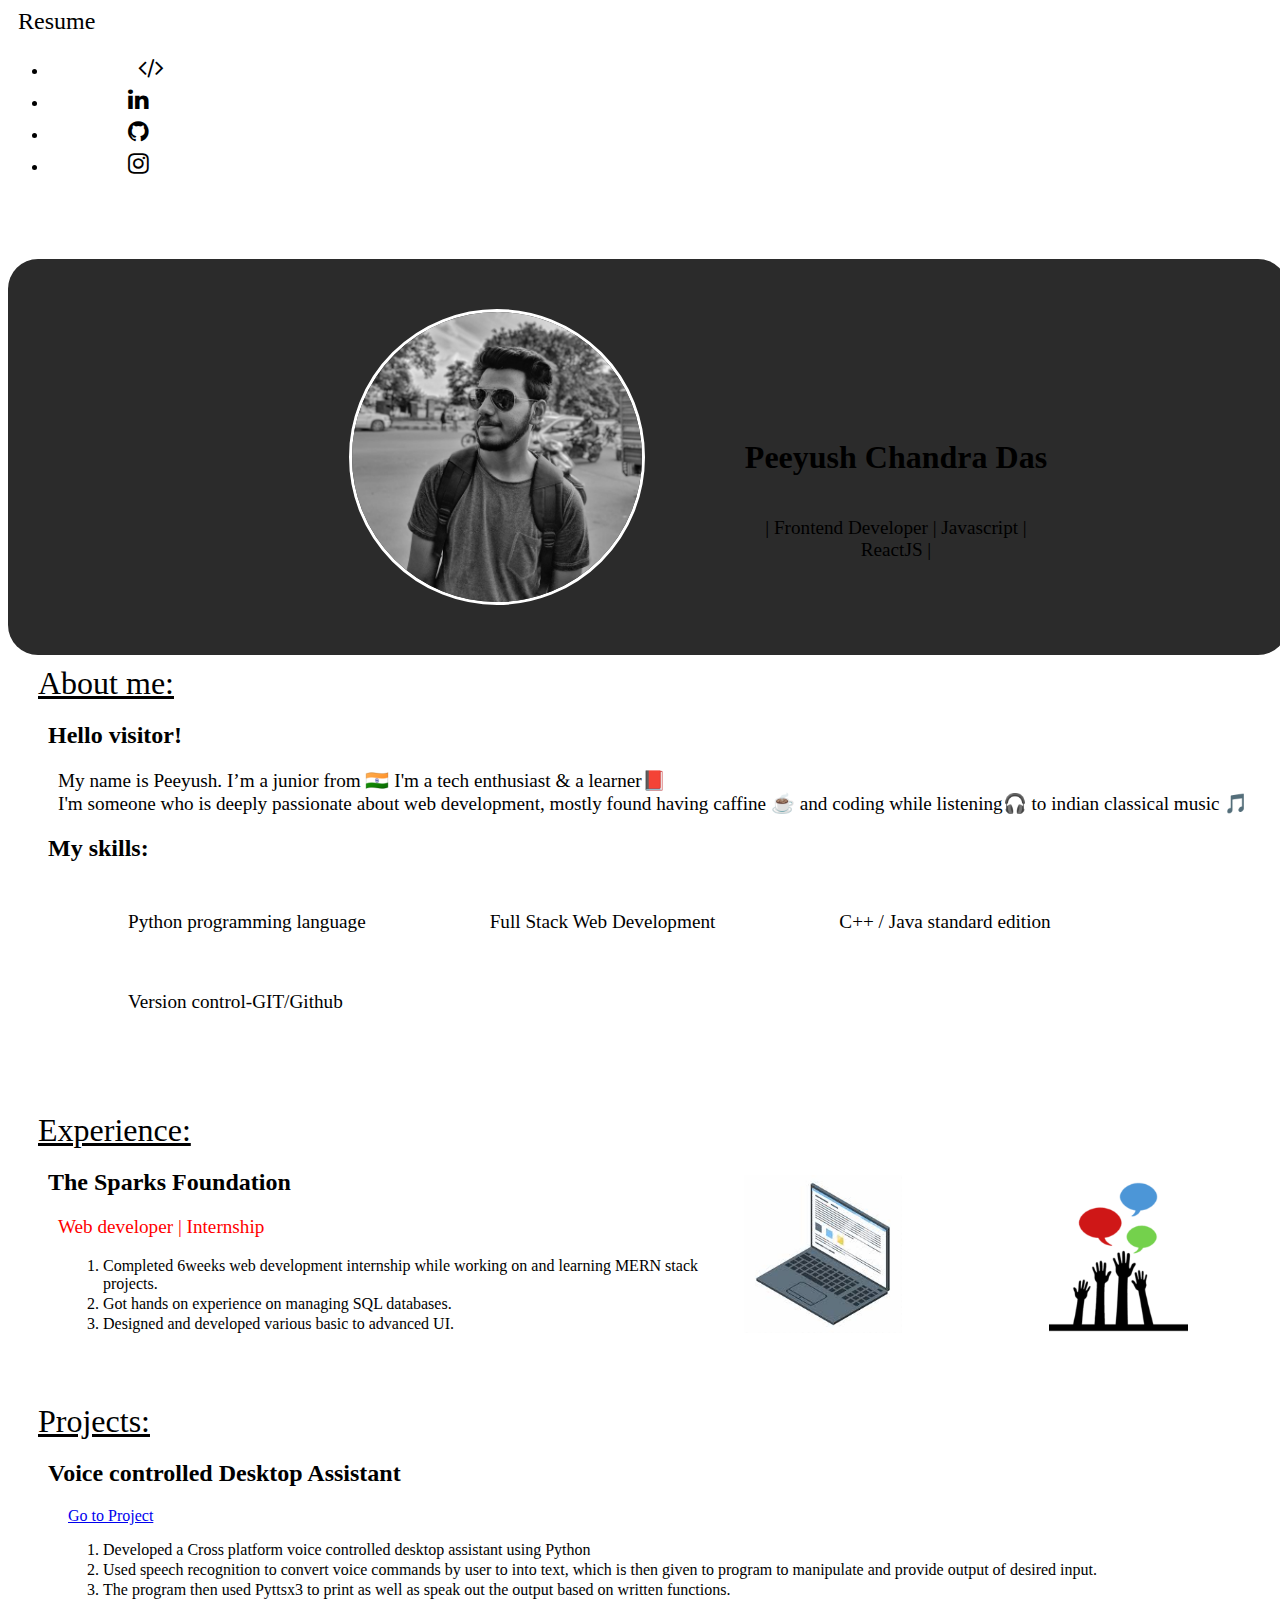
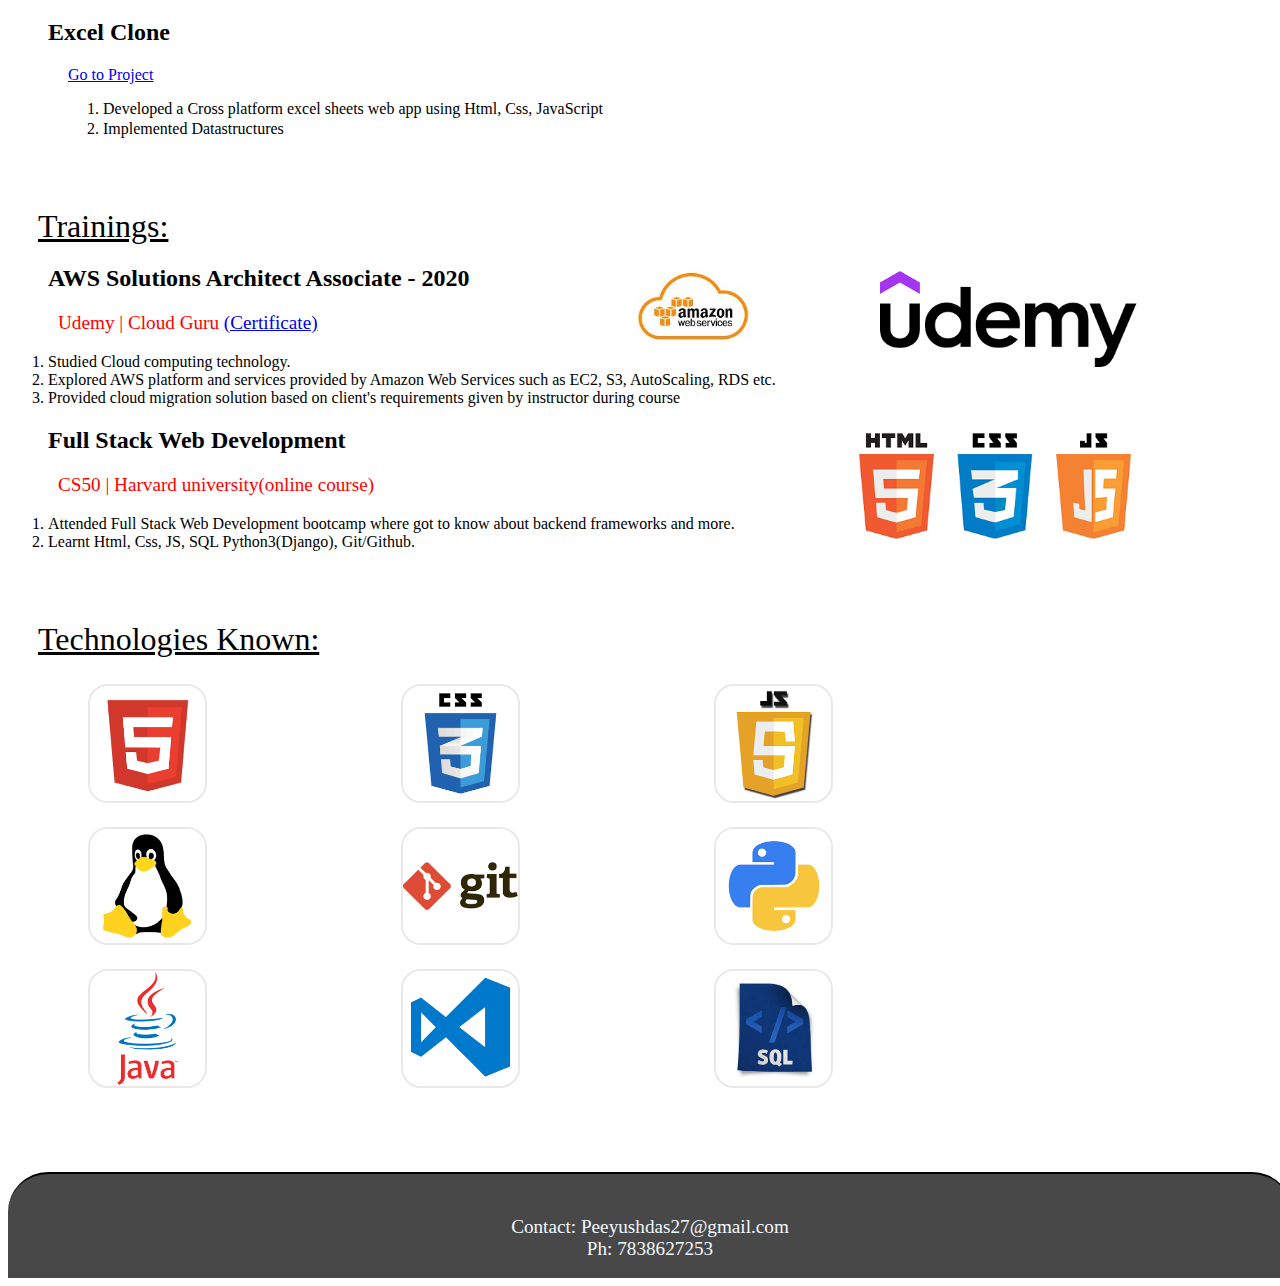
==== index.html @ e6a00c09 "Response updated" ====
<!DOCTYPE html>
<html lang="en">
<head>
    <meta charset="UTF-8">
    <meta http-equiv="X-UA-Compatible" content="IE=edge">
    <meta name="viewport" content="width=device-width, initial-scale=1.0">
    <!-- Bootstrap CSS -->
    <link href="https://cdn.jsdelivr.net/npm/bootstrap@5.1.0/dist/css/bootstrap.min.css" rel="stylesheet"
        integrity="sha384-KyZXEAg3QhqLMpG8r+8fhAXLRk2vvoC2f3B09zVXn8CA5QIVfZOJ3BCsw2P0p/We" crossorigin="anonymous">

    <link rel="stylesheet" href="https://cdnjs.cloudflare.com/ajax/libs/font-awesome/4.7.0/css/font-awesome.min.css">

    <link rel="stylesheet" href="./port.css">
    <title>Peeyush Chandra Das</title>
</head>
<body>
    <nav class="navbar navbar-expand navbar-light bg-light fixed-top">
        <div class="container-fluid">
          <a class="resume" href="https://drive.google.com/file/d/1m0AUvW0DR9mAqYHuIJCyVQ4ZD-c7VDM_/view?usp=sharing" target="_blank">Resume</a>
          
            <ul class="navbar-nav me-auto">
                <li><a href="https://www.hackerrank.com/peeyushdas27" target="_blank" class="fa fa-code"></a></li>
                <li><a href="https://www.linkedin.com/in/peeyush-chandra-das-373121118" target="_blank" class="fa fa-linkedin"></a></li>
                <li><a href="https://github.com/PeeyusH27" target="_blank" class="fa fa-github"></a></li>
                <li><a href="https://instagram.com/peeyush_das/" target="_blank" class="fa fa-instagram"></a></li>
            </ul>
        
        </div>
      </nav>


      <div class="container intro-body">
      <div class="intro">
        <img src="./images/e2781c4c-cf35-4002-9e1f-ad3774db370a.jpg" class="photo">
        <h1 class="name text-light">
            Peeyush Chandra Das <br>
        </h1>
        <p class="text-danger intro-text">  | Frontend Developer | Javascript | ReactJS | </p>
      </div>
      </div>
     

      <div class="container about-me">
      <div class="about-me">
        <h1 class="about">About me: </h1>
        <h2>Hello visitor!</h2>
        <p id="aboutp">
            My name is Peeyush. I’m a junior from 🇮🇳 I'm a tech enthusiast & a learner📕 <br> I'm someone who is deeply passionate about web development, mostly found having caffine ☕ and coding while listening🎧 to indian classical music 🎵</p>
        <h2>My skills:</h2>
        <ul>
            <li>
                <p class="skills">Python programming language</p>
                <div class="progress">
                <div class="progress-bar bg-success" role="progressbar" style="width: 75%" aria-valuenow="25" aria-valuemin="0"></div>
                </div>
            </li>
            <li>
                <p class="skills">Full Stack Web Development</p>
                <div class="progress">
                <div class="progress-bar bg-danger" role="progressbar" style="width: 60%" aria-valuenow="25" aria-valuemin="0"></div>
                </div>
            </li>
            <li>
                <p class="skills">C++ / Java standard edition</p>
                <div class="progress">
                <div class="progress-bar progress-bar-striped progress-bar-animated" role="progressbar" style="width: 50%" aria-valuenow="25" aria-valuemin="0"></div>
                </div>
            </li>
            <li>
                <p class="skills">Version control-GIT/Github</p>
                <div class="progress">
                <div class="progress-bar bg-dark" role="progressbar" style="width: 60%" aria-valuenow="25" aria-valuemin="0"></div>
                </div>
            </li>
        </ul>
      </div>

      <div class="container exp-body">
      <div class="exp">
        <h1 class="about">Experience: </h1>
        <div class="image">
            <ul>
                <li><img src="./images/tsf.png" alt="cloud"></li>
                <li><img src="./images/laptop.jfif" alt="AWS"></li>
            </ul>
        </div>
        <h2>The Sparks Foundation</h2>
        <p id="aboutexp">Web developer | Internship</p>
        <ol>
            <li>Completed 6weeks web development internship while working on and learning MERN stack projects.</li>
            <li>Got hands on experience on managing SQL databases.</li>
            <li>Designed and developed various basic to advanced UI.</li>
        </ol>
      </div>
      </div>



      <div class="container projects-body">
      <div class="projects">
        <h1 class="about">Projects: </h1>
        <h2>Voice controlled Desktop Assistant</h2>
        <a class="project" href="https://github.com/PeeyusH27/Desktop-assistant" target="_blank">Go to Project</a>
        <ol>
            <li>Developed a Cross platform voice controlled desktop assistant using Python</li>
            <li>Used speech recognition to convert voice commands by user to into text, which is then given to program to manipulate and provide output of desired input.</li>
            <li>The program then used Pyttsx3 to print as well as speak out the output based on written functions.</li>
        </ol>
        <h2>Excel Clone</h2>
        <a class="project" href="#">Go to Project</a>
        <ol>
            <li>Developed a Cross platform excel sheets web app using Html, Css, JavaScript</li>
            <li>Implemented Datastructures</li>
        </ol>
      </div>
      </div>


      <div class="container trainings-body">
      <div class="trainings">
        <h1 class="about">Trainings: </h1>
        <div class="image">
            <ul>
                <li><img src="./images/download.png" alt="cloud"></li>
                <li><img src="./images/download (1).jpg" alt="AWS"></li>
            </ul>
        </div>
        <h2>AWS Solutions Architect Associate - 2020</h2>
        <p id="aboutexp">Udemy | Cloud Guru <a href="https://drive.google.com/file/d/1vT_Knp_GZUQVZ5ogTXUV3Yv5LimDPXo1/view?usp=sharing" target="_blank">(Certificate)</a></p>
        
        <ol>
            <li>Studied Cloud computing technology.</li>
            <li>Explored AWS platform and services provided by Amazon Web Services such as EC2, S3, AutoScaling, RDS etc.</li>
            <li>Provided cloud migration solution based on client's requirements given by instructor during course</li>
        </ol>
      </div>


        <div class="image">
            <ul>
                <li><img src="./images/html5-logo-devextreme-multi-purpose-controls-html-javascript-3.png" alt="cloud"></li>
            </ul>
        </div>
        <h2>Full Stack Web Development</h2>
        <p id="aboutexp">CS50 | Harvard university(online course)</p>
        <ol>
            <li>Attended Full Stack Web Development bootcamp where got to know about backend frameworks and more.</li>
            <li>Learnt Html, Css, JS, SQL Python3(Django), Git/Github.</li>
        </ol>
      </div>

      <div class="container tech-body">
      <h1 class="about">Technologies Known: </h1>
        <ul>
            <li><img src="./images/htm.png" alt="AWS"></li>
            <li><img src="./images/css.png" alt="AWS"></li>
            <li><img src="./images/js.png" alt="AWS"></li>
            <li><img src="./images/linux.png" alt="AWS"></li>
            <li><img src="./images/git.png" alt="AWS"></li>
            <li><img src="./images/py.png" alt="AWS"></li>
            <li><img src="./images/java.png" alt="AWS"></li>
            <li><img src="./images/vs.jfif" alt="AWS"></li>
            <li><img src="./images/sql.jfif" alt="AWS"></li>
        </ul>
      </div>
    <div class="footer">
        <p>Contact: Peeyushdas27@gmail.com <br>Ph: 7838627253</p>
    </div>
      

</body>
</html>
---- port.css ----
.navbar{
    width: 100%;
}
body{
    width: 100%;
}
.navbar-body{
    display: inline-block ;
    align-self: center;
    text-align: center;
}
.intro-body{
    background-color: rgb(43, 43, 43);
    border-radius: 30px;
    padding: 0;
    margin-top: 80px;
    text-align: center;
}

.intro-text{
    text-align: center;
}

.fa{
    text-decoration: none;
    margin: 4px 19px;
    font-size: x-large;
    color: black;
    margin-left: 80px;
}

.fa-code{
    margin-left: 90px;
}

.resume{
    font-size: x-large;
    text-decoration: none;
    color: black;
    margin-left: 10px;
}
.fa:hover{
    color: crimson;
}


.photo{
    display: block;
    float: left;
    border-radius: 50%;
    height: 290px;
    width: 290px;
    margin: 50px 100px;
    border-style: solid;
    border-color: rgb(255, 255, 255);
}

.photo:hover{
    border-spacing: 2px;
    box-shadow: 0 4px 8px 0 rgb(44, 238, 252), 2px 6px 20px 0 rgb(44, 238, 252);
}
.intro{
    display: inline-block;
}
.name{
    font-weight: 600;
    text-align: center;
    display: inline-block;
    margin-top: 180px;
}

p{
    font-size: larger;
}

hr{
    border: 2px solid black;
    margin-left: 40px;
    margin-right: 40px;
    margin-top: 30px;
}

.about{
    font-weight: 500;
    margin: 10px 30px;
    text-decoration: underline;
}

h2{
    margin-left: 40px;
}

#aboutp{
    margin-left: 50px;
}

.skills{
    margin-left: 40px;
}

.progress{
    margin-left: 30px;
    width: 100%;
}

.about-me ul li{
    display: inline-block;
    margin: 10px 40px;
}


#aboutexp{
    margin-left: 50px;
    color: rgb(255, 0, 0);
    font-weight: 400;
}


.exp li{
    margin-left: 55px;
    margin-top: 2px;
}

.projects li{
    margin-left: 55px;
    margin-top: 2px;
}

.project{
    margin-left: 60px;
}

.image li{
    display: inline-block;
    float: right;
    margin-top: 0;
    margin-left: 5px;
}

.image img{
    width: 70%;
    height: 70%;
}

.tech-body img{
    border: 2px solid rgba(37, 34, 34, 0.1);
    border-radius: 20px;
    height: 50%;
    width: 50%;
    display:flex;
    display: inline;
}

.tech-body img:hover{
    cursor: default;
    box-shadow: 0 4px 8px 0 rgb(12, 72, 128), 2px 6px 20px 0 rgb(12, 72, 128);
}

.tech-body{
    margin-top: 70px;
}
.exp-body{
    margin-top: 70px;
}

.projects-body{
    margin-top: 70px;
}

.trainings-body{
    margin-top: 70px;
}

.footer {
    padding: 2px;
    left: 0;
    bottom: 0;
    width: 100%;
    height: 100px;
    margin-top: 70px;
    background-color: rgb(73, 72, 72);
    border-top: 2px solid;
    border-top-left-radius: 40px;
    border-top-right-radius: 40px;
  }

  .footer p{
      margin-top: 40px;
      text-align: center;
      color: aliceblue;
  }
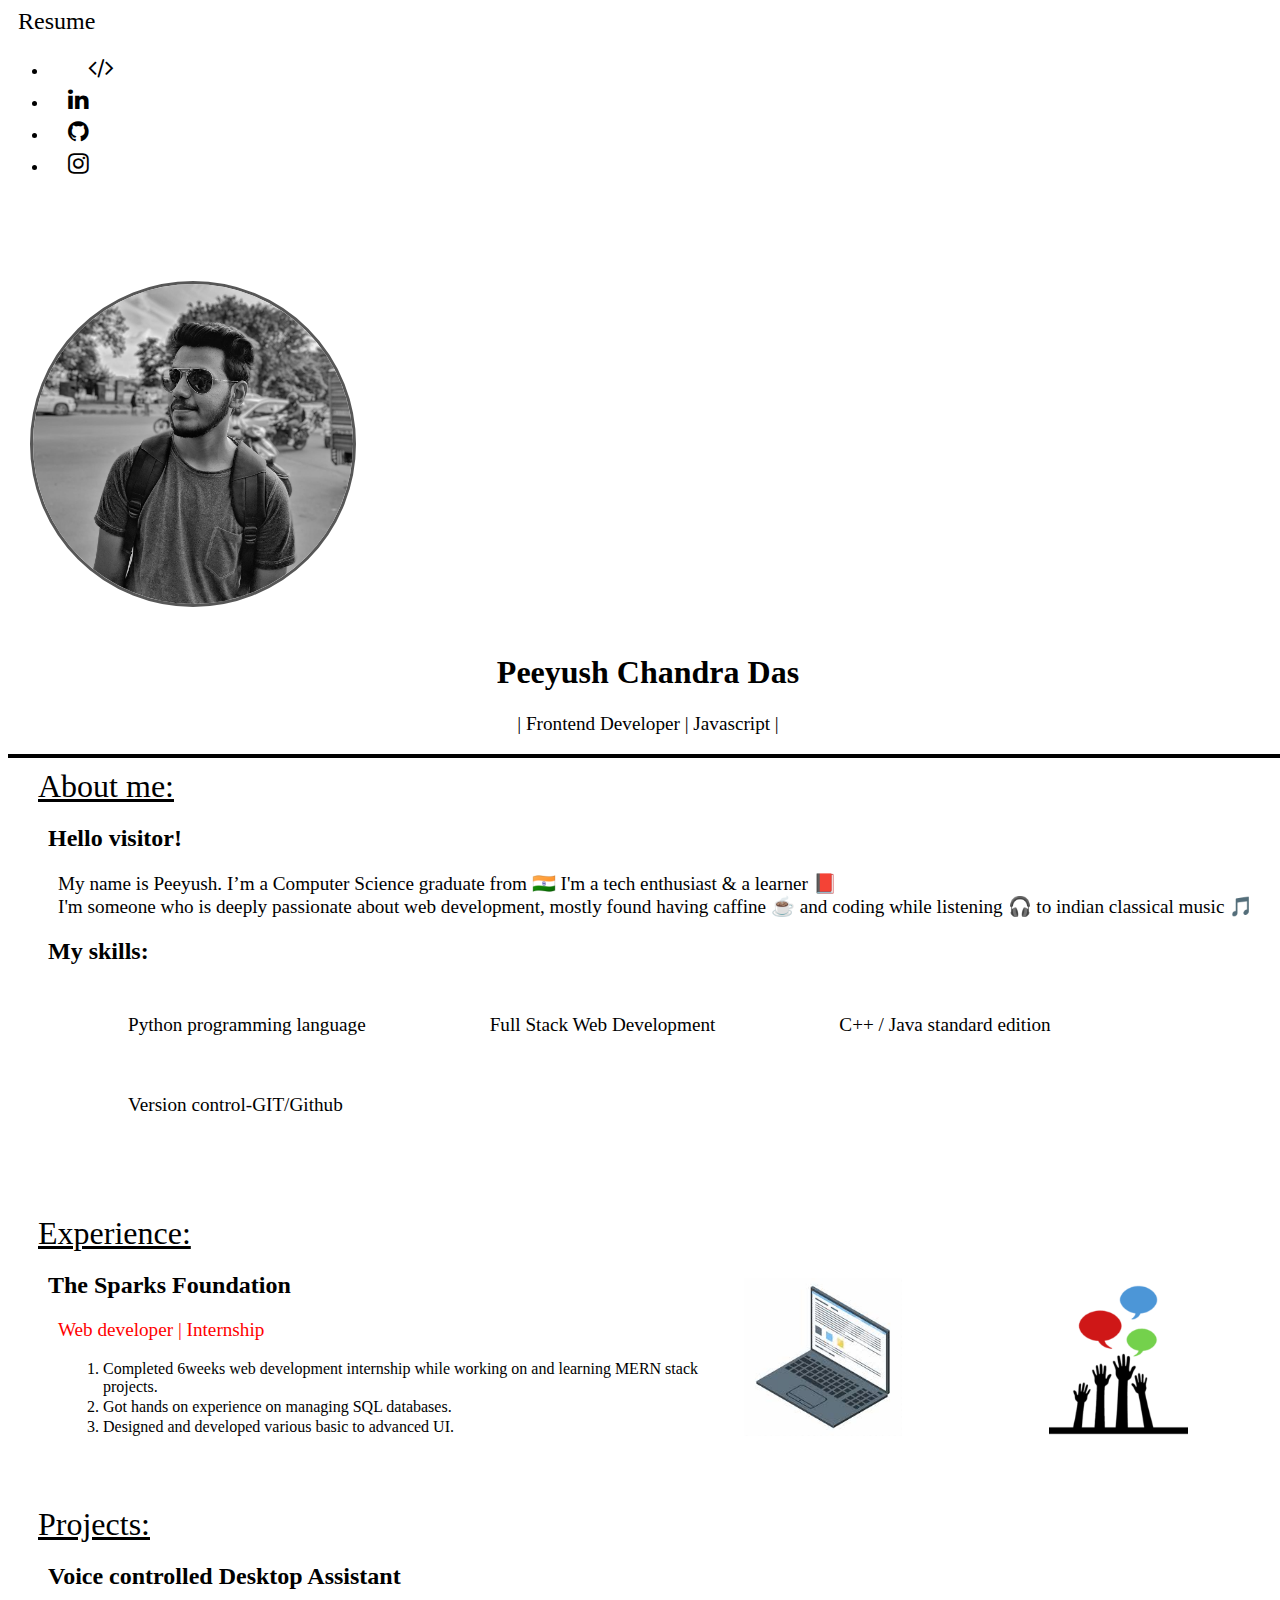
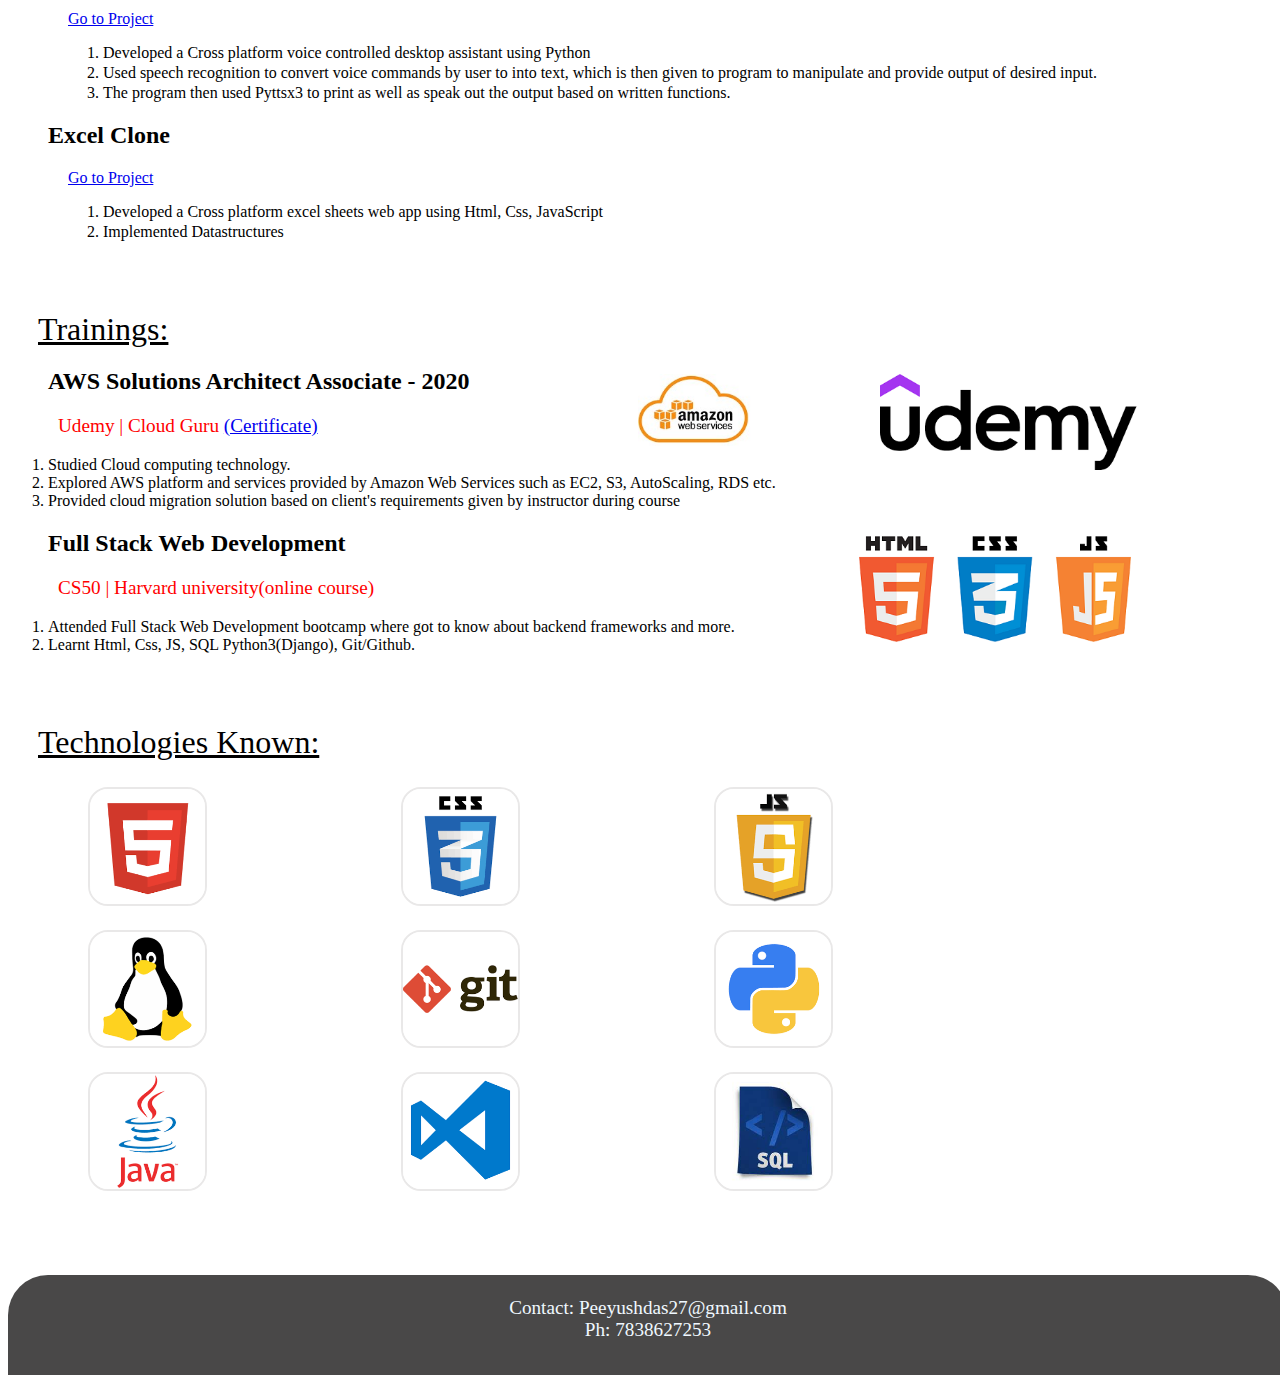
==== commit 596ad9b4: "changes is css" ====
--- a/index.html
+++ b/index.html
@@ -32,20 +32,23 @@
       <div class="container intro-body">
       <div class="intro">
         <img src="./images/e2781c4c-cf35-4002-9e1f-ad3774db370a.jpg" class="photo">
-        <h1 class="name text-light">
+      </div>
+      </div>
+      <div class="container intro-text">
+        <h1>
             Peeyush Chandra Das <br>
         </h1>
-        <p class="text-danger intro-text">  | Frontend Developer | Javascript | ReactJS | </p>
-      </div>
-      </div>
-     
+        
+        <p class="text-danger "> | Frontend Developer | Javascript | </p>
+    </div>
+      <hr>
 
       <div class="container about-me">
       <div class="about-me">
         <h1 class="about">About me: </h1>
         <h2>Hello visitor!</h2>
         <p id="aboutp">
-            My name is Peeyush. I’m a junior from 🇮🇳 I'm a tech enthusiast & a learner📕 <br> I'm someone who is deeply passionate about web development, mostly found having caffine ☕ and coding while listening🎧 to indian classical music 🎵</p>
+            My name is Peeyush. I’m a Computer Science graduate from 🇮🇳 I'm a tech enthusiast & a learner 📕 <br> I'm someone who is deeply passionate about web development, mostly found having caffine ☕ and coding while listening 🎧 to indian classical music 🎵</p>
         <h2>My skills:</h2>
         <ul>
             <li>
@@ -163,10 +166,11 @@
             <li><img src="./images/sql.jfif" alt="AWS"></li>
         </ul>
       </div>
+    <div class="container">
     <div class="footer">
-        <p>Contact: Peeyushdas27@gmail.com <br>Ph: 7838627253</p>
+        <p><br> Contact: Peeyushdas27@gmail.com <br>Ph: 7838627253</p>
     </div>
-      
+    </div>
 
 </body>
 </html>--- a/port.css
+++ b/port.css
@@ -10,15 +10,16 @@
     text-align: center;
 }
 .intro-body{
-    background-color: rgb(43, 43, 43);
     border-radius: 30px;
-    padding: 0;
+    padding: 2px;
     margin-top: 80px;
     text-align: center;
+    width: fit-content;
 }
 
 .intro-text{
     text-align: center;
+    margin-top: 0;
 }
 
 .fa{
@@ -26,11 +27,11 @@
     margin: 4px 19px;
     font-size: x-large;
     color: black;
-    margin-left: 80px;
+    margin-left: 20px;
 }
 
 .fa-code{
-    margin-left: 90px;
+    margin-left: 40px;
 }
 
 .resume{
@@ -46,13 +47,12 @@
 
 .photo{
     display: block;
-    float: left;
     border-radius: 50%;
-    height: 290px;
-    width: 290px;
-    margin: 50px 100px;
+    height: 320px;
+    width: 320px;
+    margin: 20px;
     border-style: solid;
-    border-color: rgb(255, 255, 255);
+    border-color: rgba(0, 0, 0, 0.658);
 }
 
 .photo:hover{
@@ -64,8 +64,8 @@
 }
 .name{
     font-weight: 600;
+    font-size: xx-large;
     text-align: center;
-    display: inline-block;
     margin-top: 180px;
 }
 
@@ -75,9 +75,6 @@
 
 hr{
     border: 2px solid black;
-    margin-left: 40px;
-    margin-right: 40px;
-    margin-top: 30px;
 }
 
 .about{
@@ -172,20 +169,19 @@
 }
 
 .footer {
-    padding: 2px;
-    left: 0;
-    bottom: 0;
+    height: 100px;
     width: 100%;
-    height: 100px;
     margin-top: 70px;
     background-color: rgb(73, 72, 72);
-    border-top: 2px solid;
     border-top-left-radius: 40px;
     border-top-right-radius: 40px;
+    margin-left: auto;
+    margin-right: auto;
   }
 
-  .footer p{
-      margin-top: 40px;
-      text-align: center;
-      color: aliceblue;
-  }+.footer p{
+    margin-top: 40px;
+    text-align: center;
+    color: aliceblue;
+    margin-bottom: 0;
+}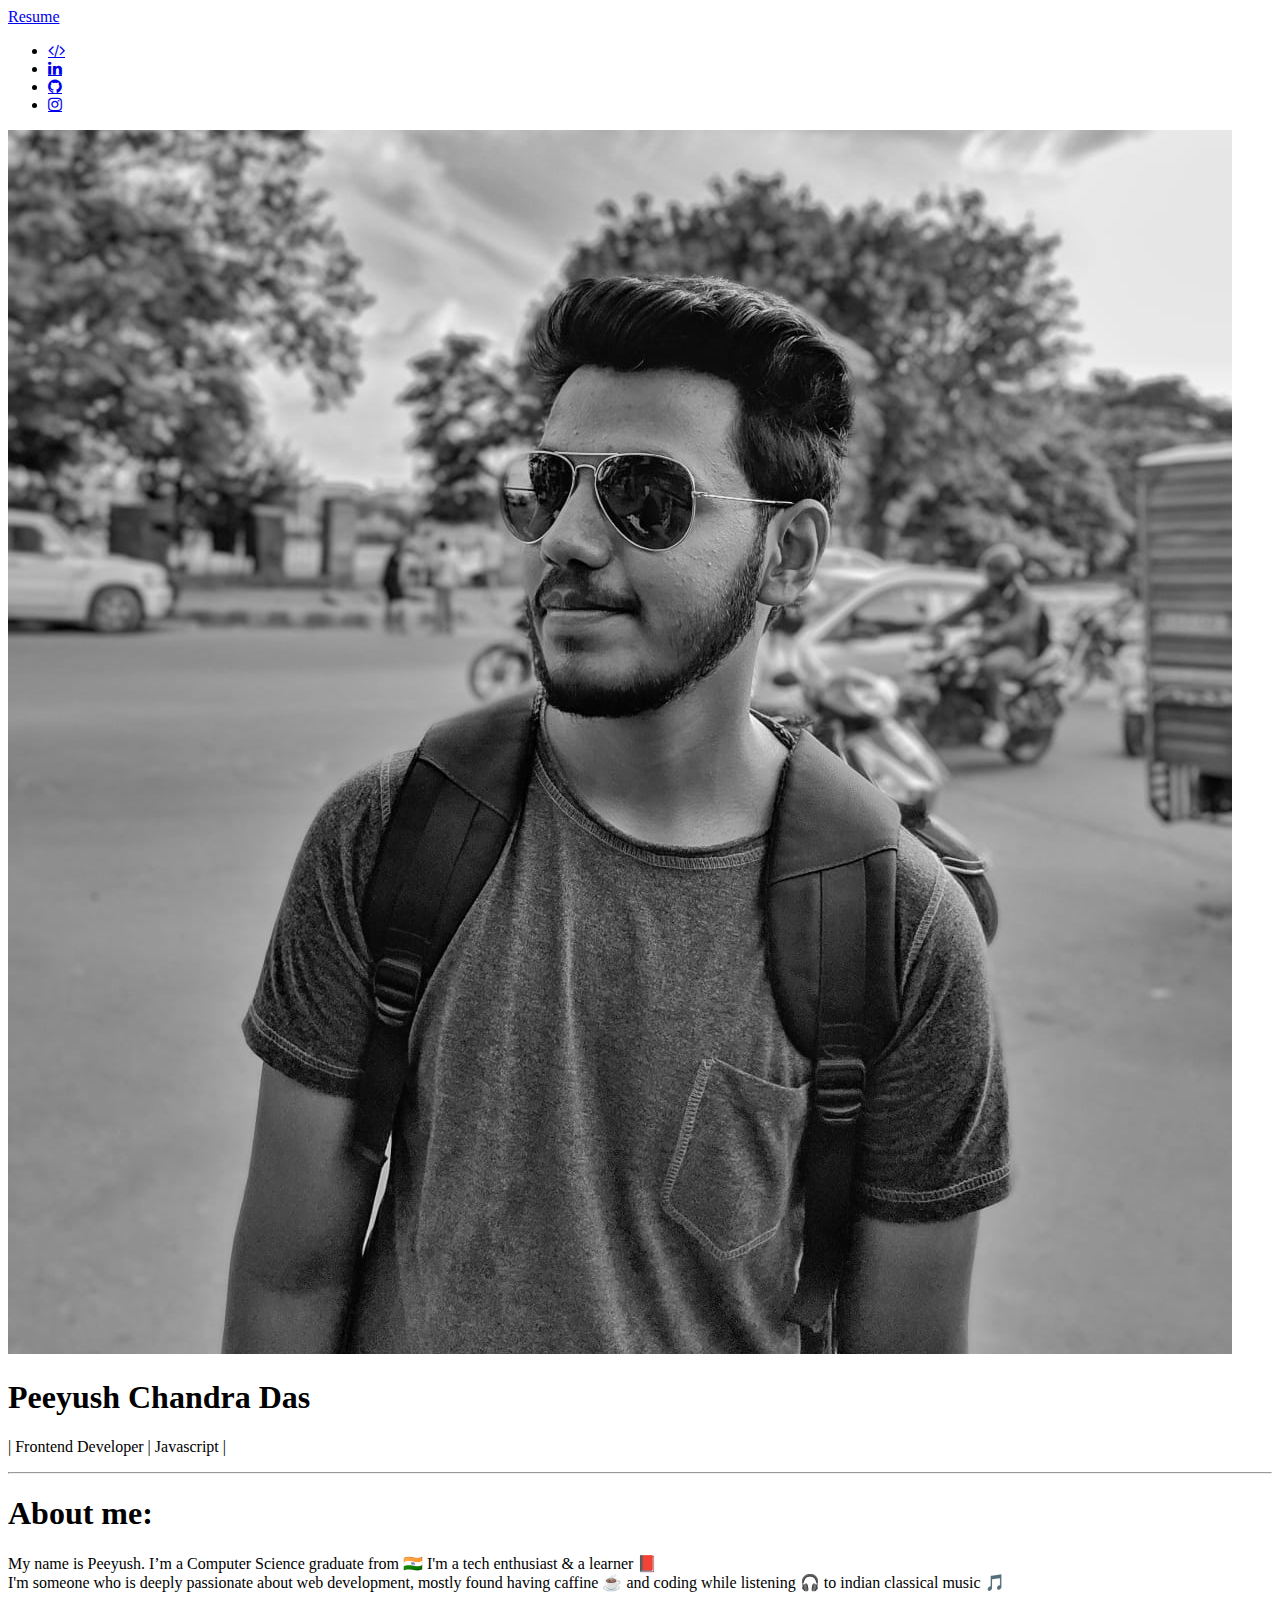
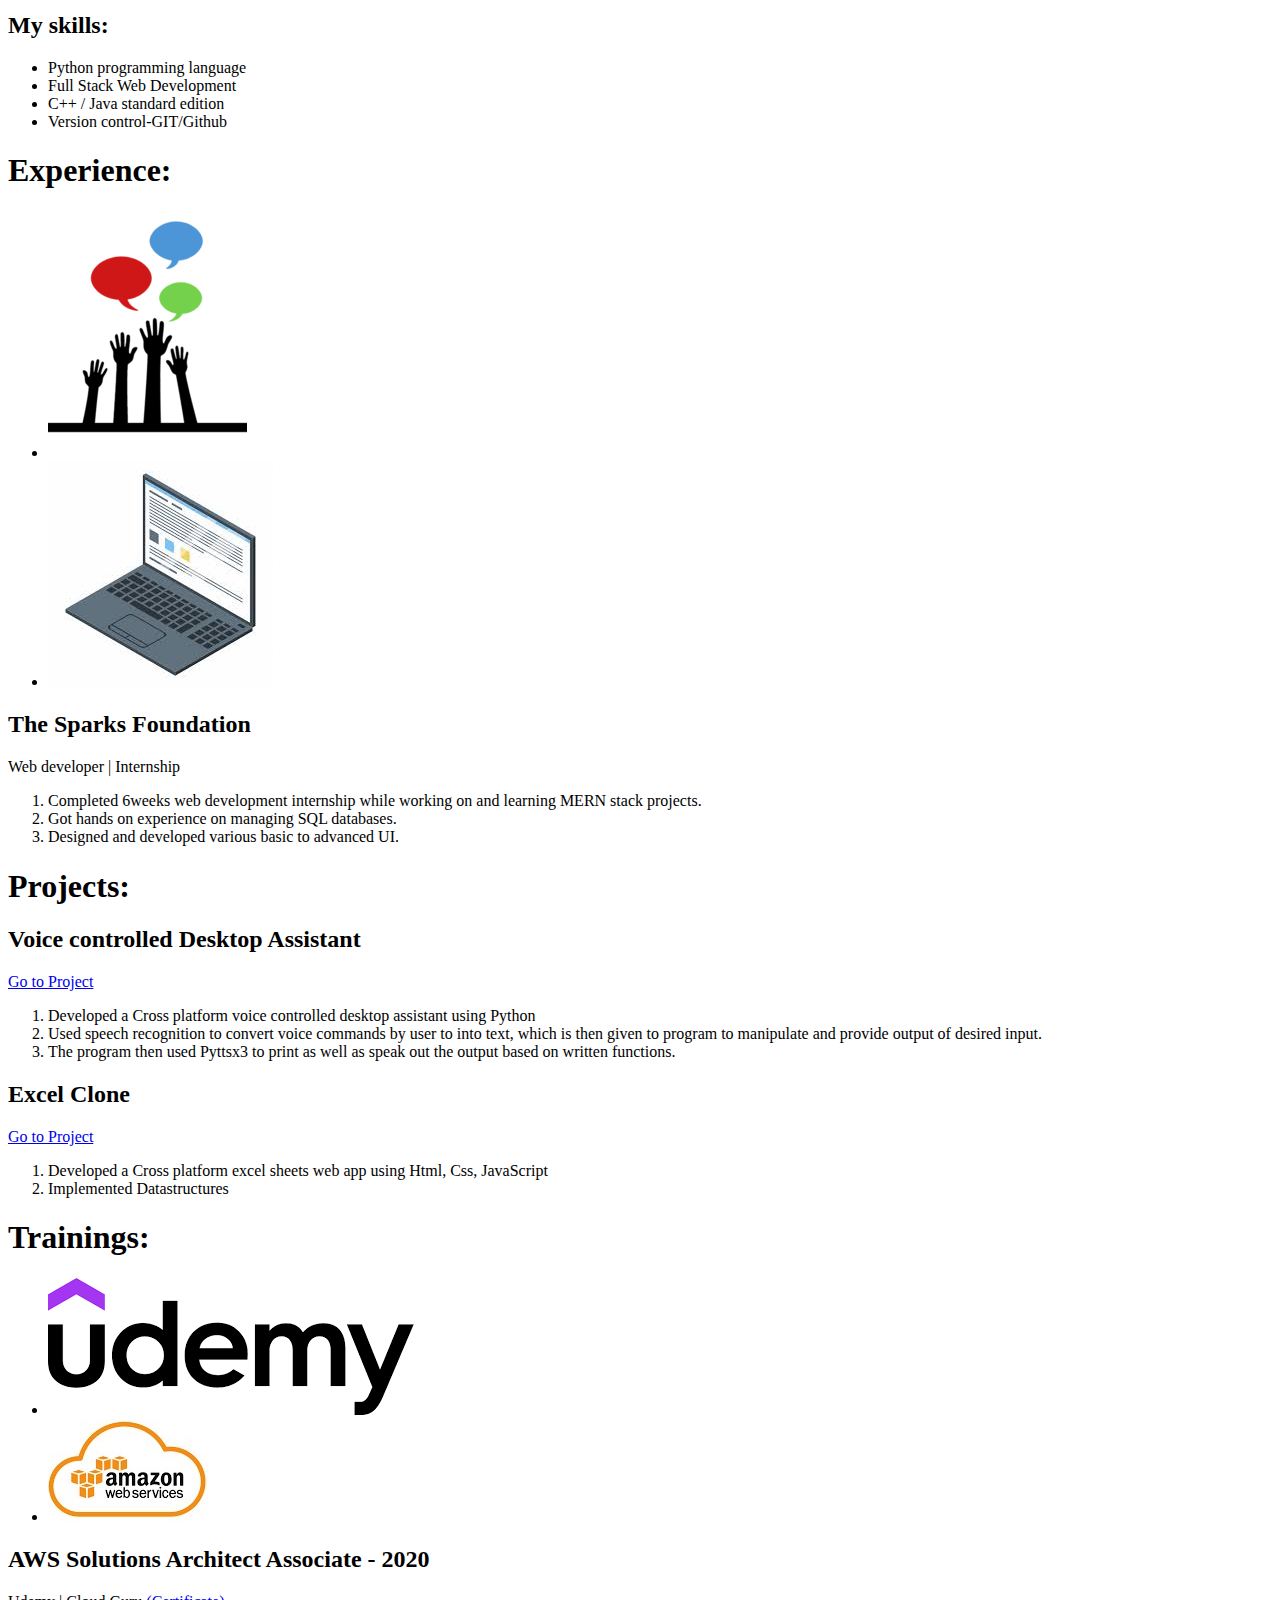
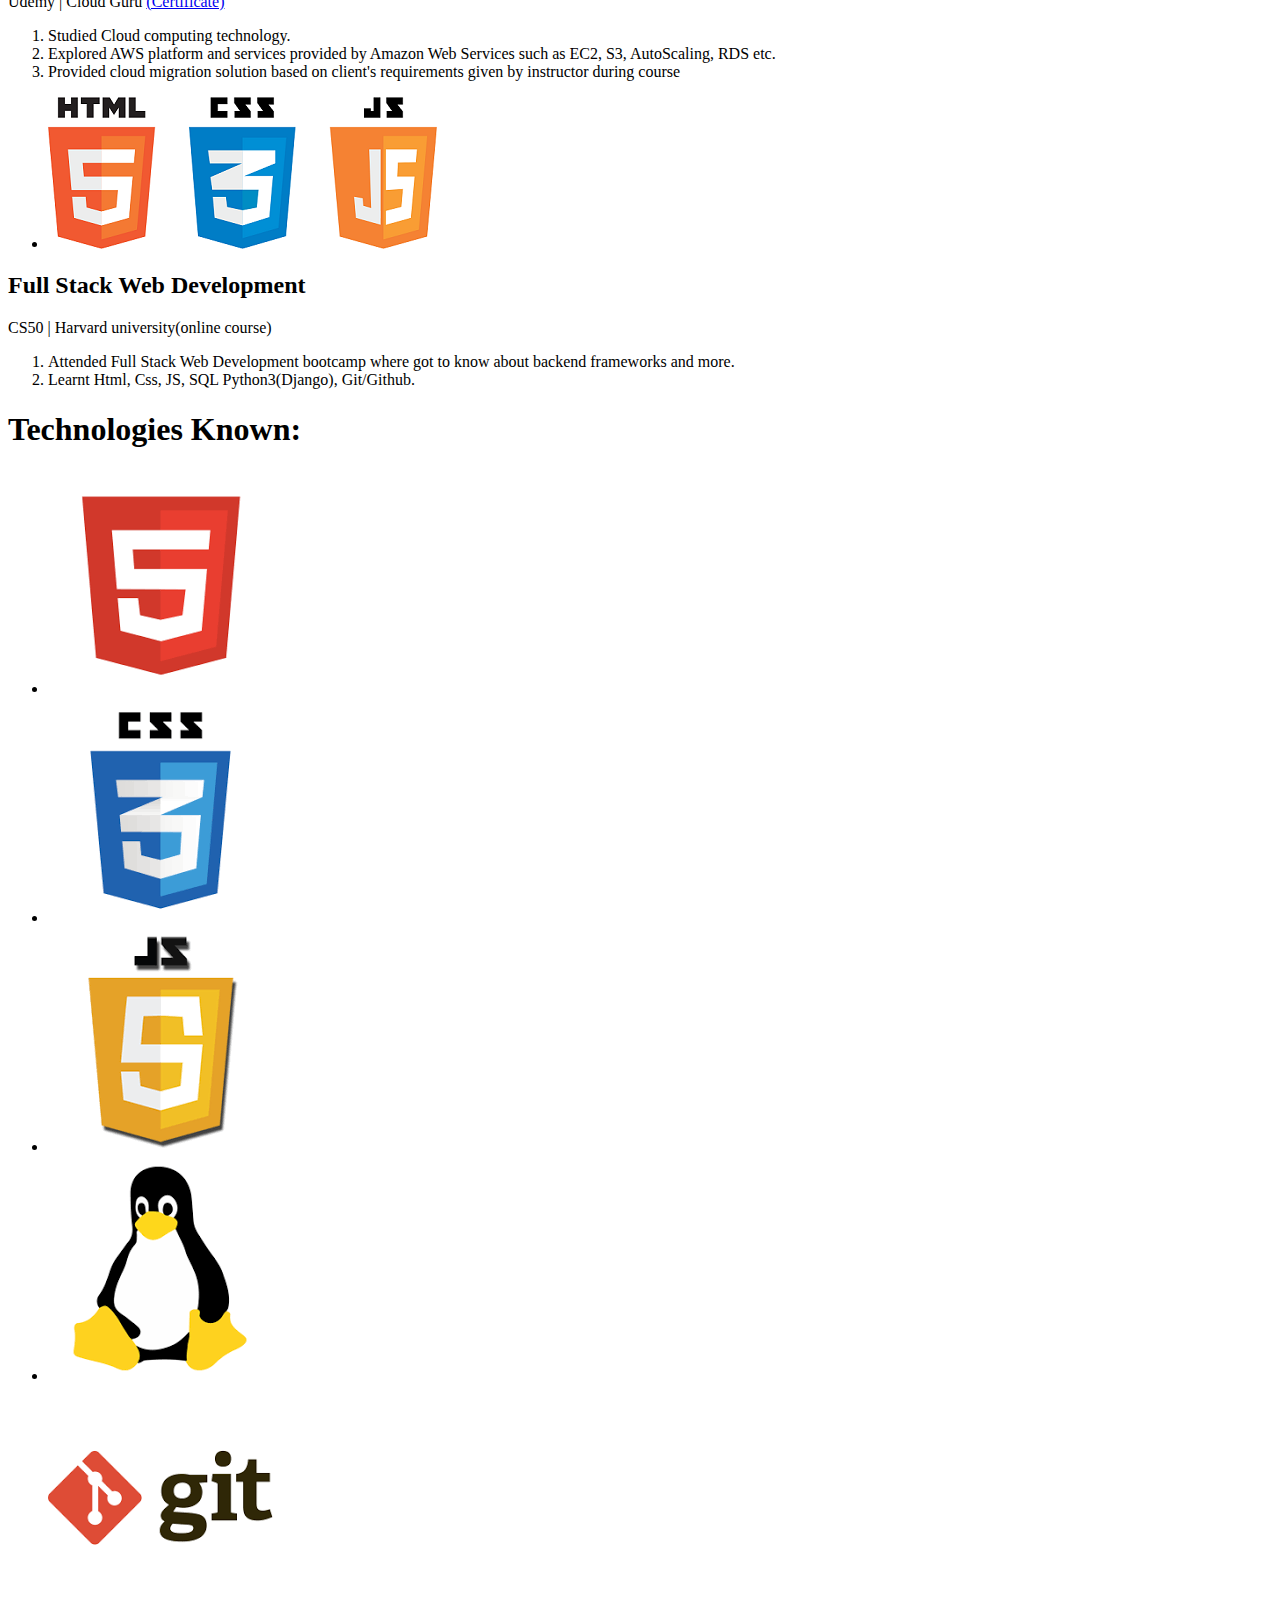
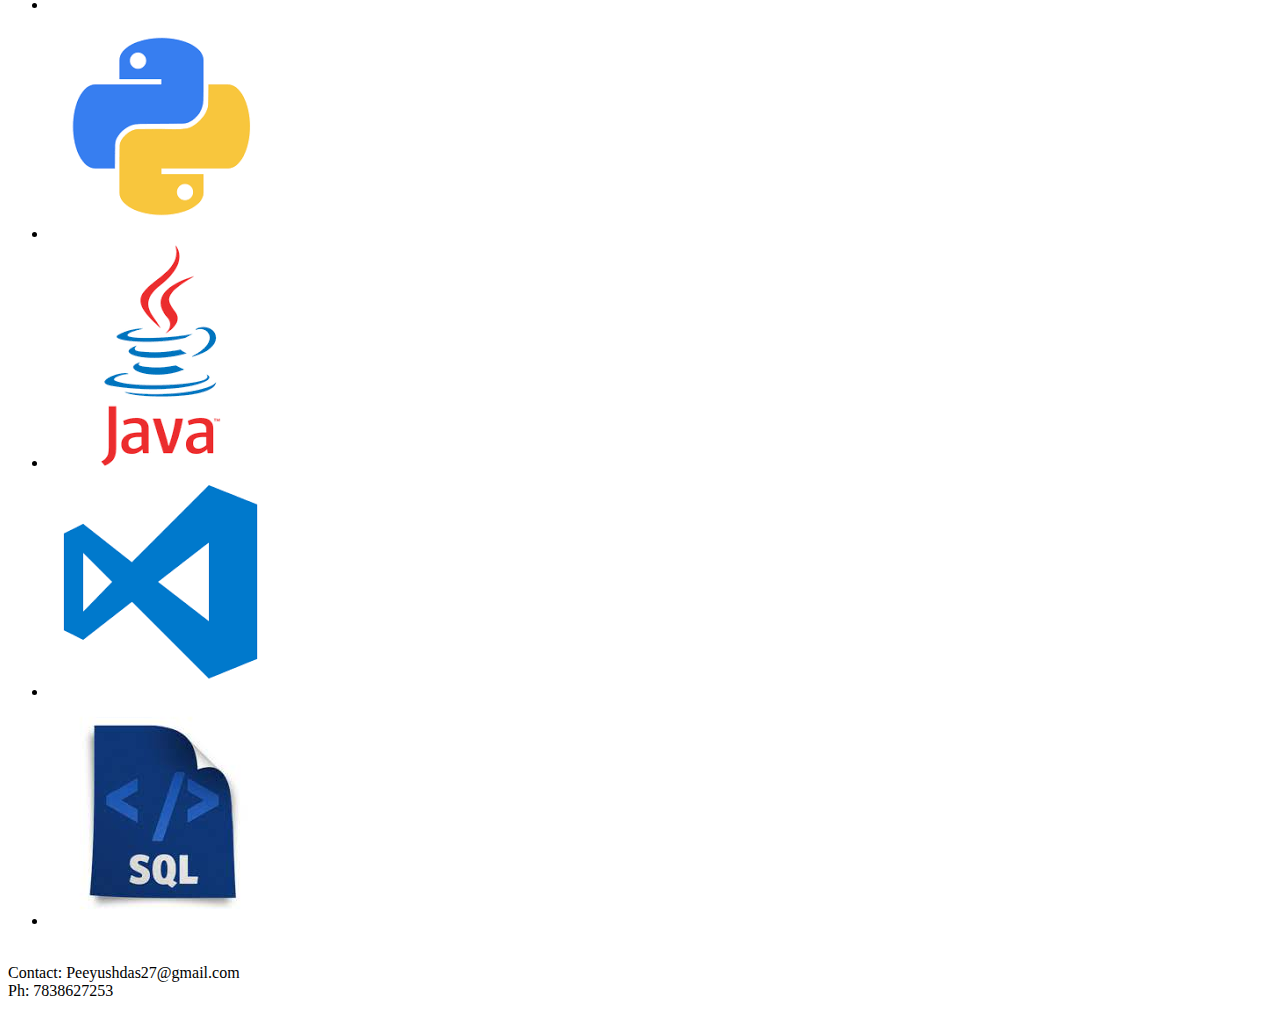
==== commit e8ce1384: "files modified" ====
--- a/index.html
+++ b/index.html
@@ -10,19 +10,19 @@
 
     <link rel="stylesheet" href="https://cdnjs.cloudflare.com/ajax/libs/font-awesome/4.7.0/css/font-awesome.min.css">
 
-    <link rel="stylesheet" href="./port.css">
+    <link rel="stylesheet" href="./res.css">
     <title>Peeyush Chandra Das</title>
 </head>
 <body>
     <nav class="navbar navbar-expand navbar-light bg-light fixed-top">
         <div class="container-fluid">
-          <a class="resume" href="https://drive.google.com/file/d/1m0AUvW0DR9mAqYHuIJCyVQ4ZD-c7VDM_/view?usp=sharing" target="_blank">Resume</a>
+          <a class="resume" href="https://drive.google.com/file/d/1A7v1KwoMaJtmP5PIZsG7vlDC2OlfL4aN/view?usp=sharing" target="_blank">Resume</a>
           
             <ul class="navbar-nav me-auto">
-                <li><a href="https://www.hackerrank.com/peeyushdas27" target="_blank" class="fa fa-code"></a></li>
-                <li><a href="https://www.linkedin.com/in/peeyush-chandra-das-373121118" target="_blank" class="fa fa-linkedin"></a></li>
-                <li><a href="https://github.com/PeeyusH27" target="_blank" class="fa fa-github"></a></li>
-                <li><a href="https://instagram.com/peeyush_das/" target="_blank" class="fa fa-instagram"></a></li>
+                <li><a href="https://www.hackerrank.com/peeyushdas27" target="_blank" class="fa fa-code" title="HackerRank "></a></li>
+                <li><a href="https://www.linkedin.com/in/peeyush-chandra-das-373121118" target="_blank" class="fa fa-linkedin" title="LinkedIn"></a></li>
+                <li><a href="https://github.com/PeeyusH27" target="_blank" class="fa fa-github" title="Github"></a></li>
+                <li><a href="https://instagram.com/peeyush_das/" target="_blank" class="fa fa-instagram" title="Instagram"></a></li>
             </ul>
         
         </div>
@@ -30,52 +30,34 @@
 
 
       <div class="container intro-body">
-      <div class="intro">
-        <img src="./images/e2781c4c-cf35-4002-9e1f-ad3774db370a.jpg" class="photo">
+        <div class="intro">
+            <img src="./images/e2781c4c-cf35-4002-9e1f-ad3774db370a.jpg" class="photo">
+        </div>
+        <div class="container intro-text">
+            <h1 class="introh">
+                Peeyush Chandra Das <br>
+            </h1>
+            <p class="text-danger "> | Frontend Developer | Javascript | </p>
+        </div>
       </div>
-      </div>
-      <div class="container intro-text">
-        <h1>
-            Peeyush Chandra Das <br>
-        </h1>
-        
-        <p class="text-danger "> | Frontend Developer | Javascript | </p>
-    </div>
       <hr>
 
+      <h2 id="visitor"></h2>
       <div class="container about-me">
       <div class="about-me">
         <h1 class="about">About me: </h1>
-        <h2>Hello visitor!</h2>
+        
         <p id="aboutp">
             My name is Peeyush. I’m a Computer Science graduate from 🇮🇳 I'm a tech enthusiast & a learner 📕 <br> I'm someone who is deeply passionate about web development, mostly found having caffine ☕ and coding while listening 🎧 to indian classical music 🎵</p>
         <h2>My skills:</h2>
+        <div class="skills">
         <ul>
-            <li>
-                <p class="skills">Python programming language</p>
-                <div class="progress">
-                <div class="progress-bar bg-success" role="progressbar" style="width: 75%" aria-valuenow="25" aria-valuemin="0"></div>
-                </div>
-            </li>
-            <li>
-                <p class="skills">Full Stack Web Development</p>
-                <div class="progress">
-                <div class="progress-bar bg-danger" role="progressbar" style="width: 60%" aria-valuenow="25" aria-valuemin="0"></div>
-                </div>
-            </li>
-            <li>
-                <p class="skills">C++ / Java standard edition</p>
-                <div class="progress">
-                <div class="progress-bar progress-bar-striped progress-bar-animated" role="progressbar" style="width: 50%" aria-valuenow="25" aria-valuemin="0"></div>
-                </div>
-            </li>
-            <li>
-                <p class="skills">Version control-GIT/Github</p>
-                <div class="progress">
-                <div class="progress-bar bg-dark" role="progressbar" style="width: 60%" aria-valuenow="25" aria-valuemin="0"></div>
-                </div>
-            </li>
+            <li>Python programming language</li>
+            <li>Full Stack Web Development</li>
+            <li>C++ / Java standard edition</li>
+            <li>Version control-GIT/Github</li>
         </ul>
+        </div>
       </div>
 
       <div class="container exp-body">
@@ -153,7 +135,7 @@
       </div>
 
       <div class="container tech-body">
-      <h1 class="about">Technologies Known: </h1>
+      <h1 class="icons">Technologies Known: </h1>
         <ul>
             <li><img src="./images/htm.png" alt="AWS"></li>
             <li><img src="./images/css.png" alt="AWS"></li>
@@ -172,5 +154,6 @@
     </div>
     </div>
 
+    <script src="./index.js"></script>
 </body>
 </html>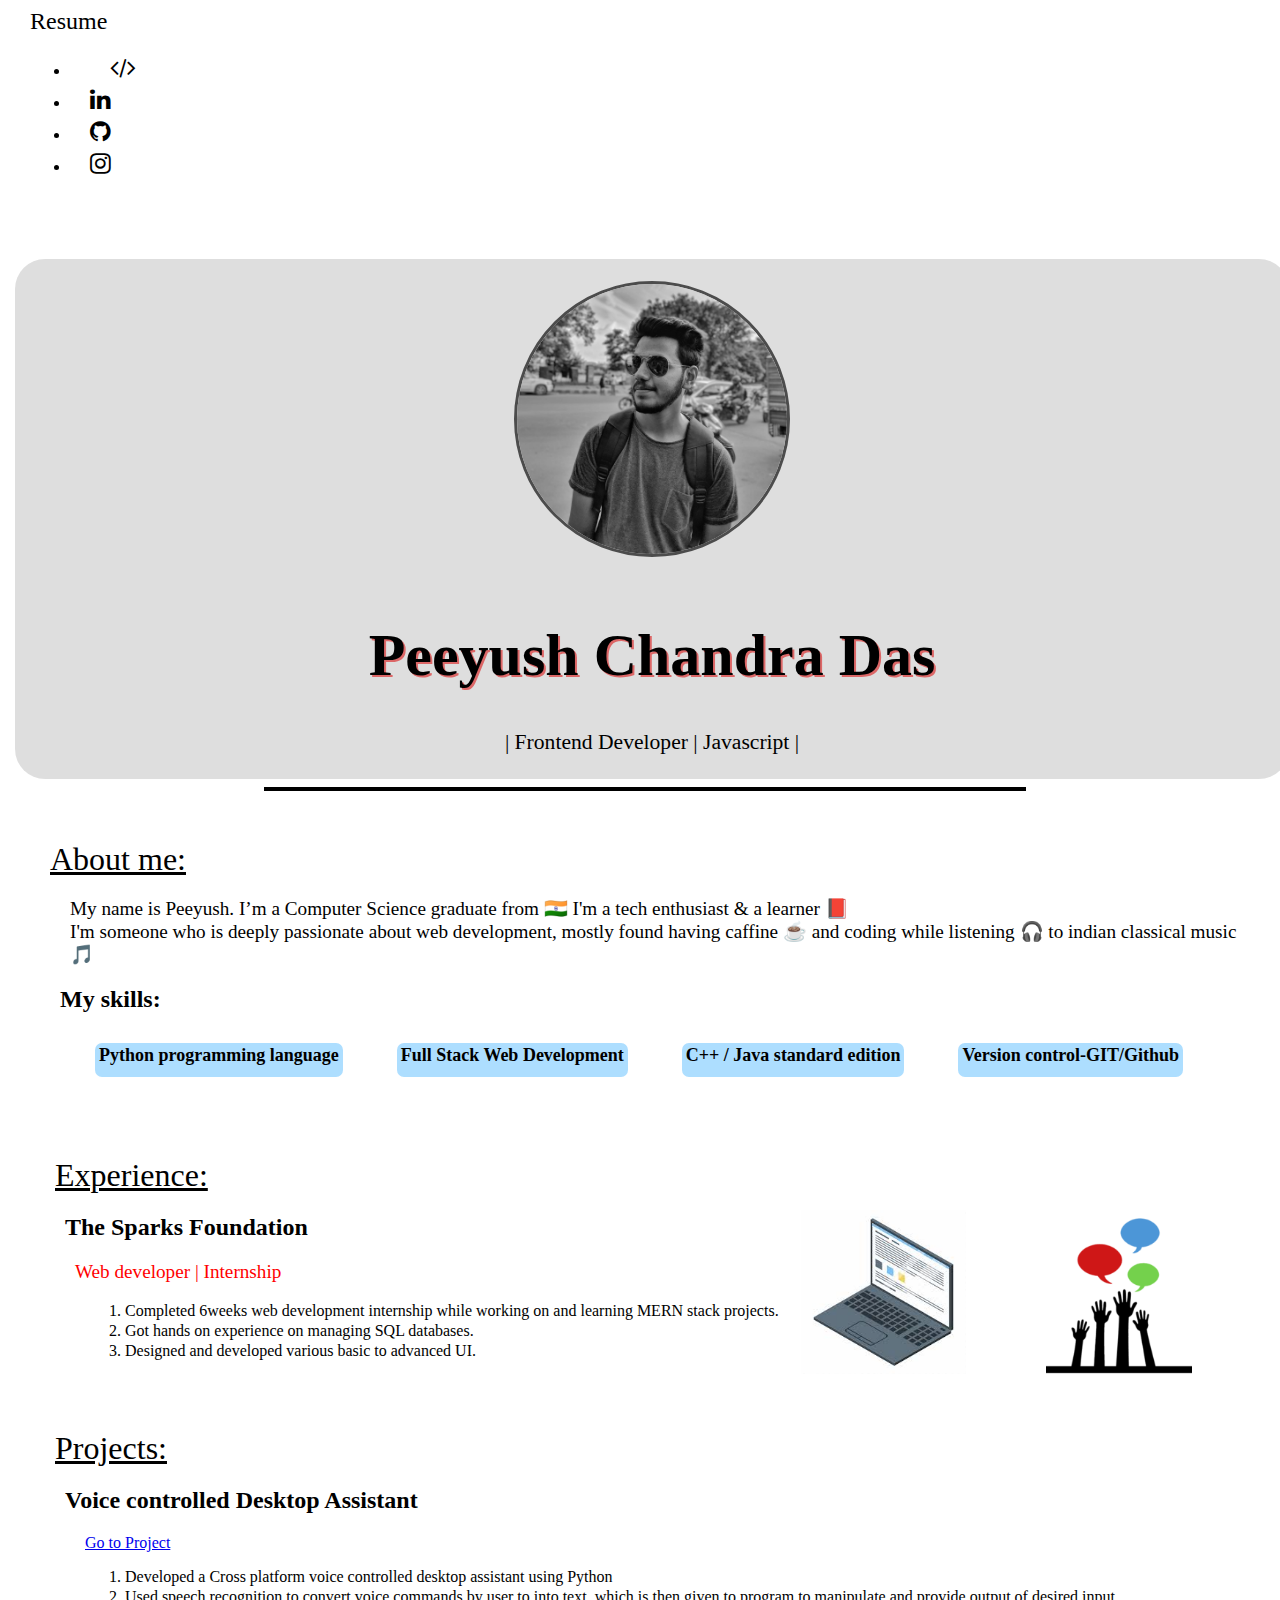
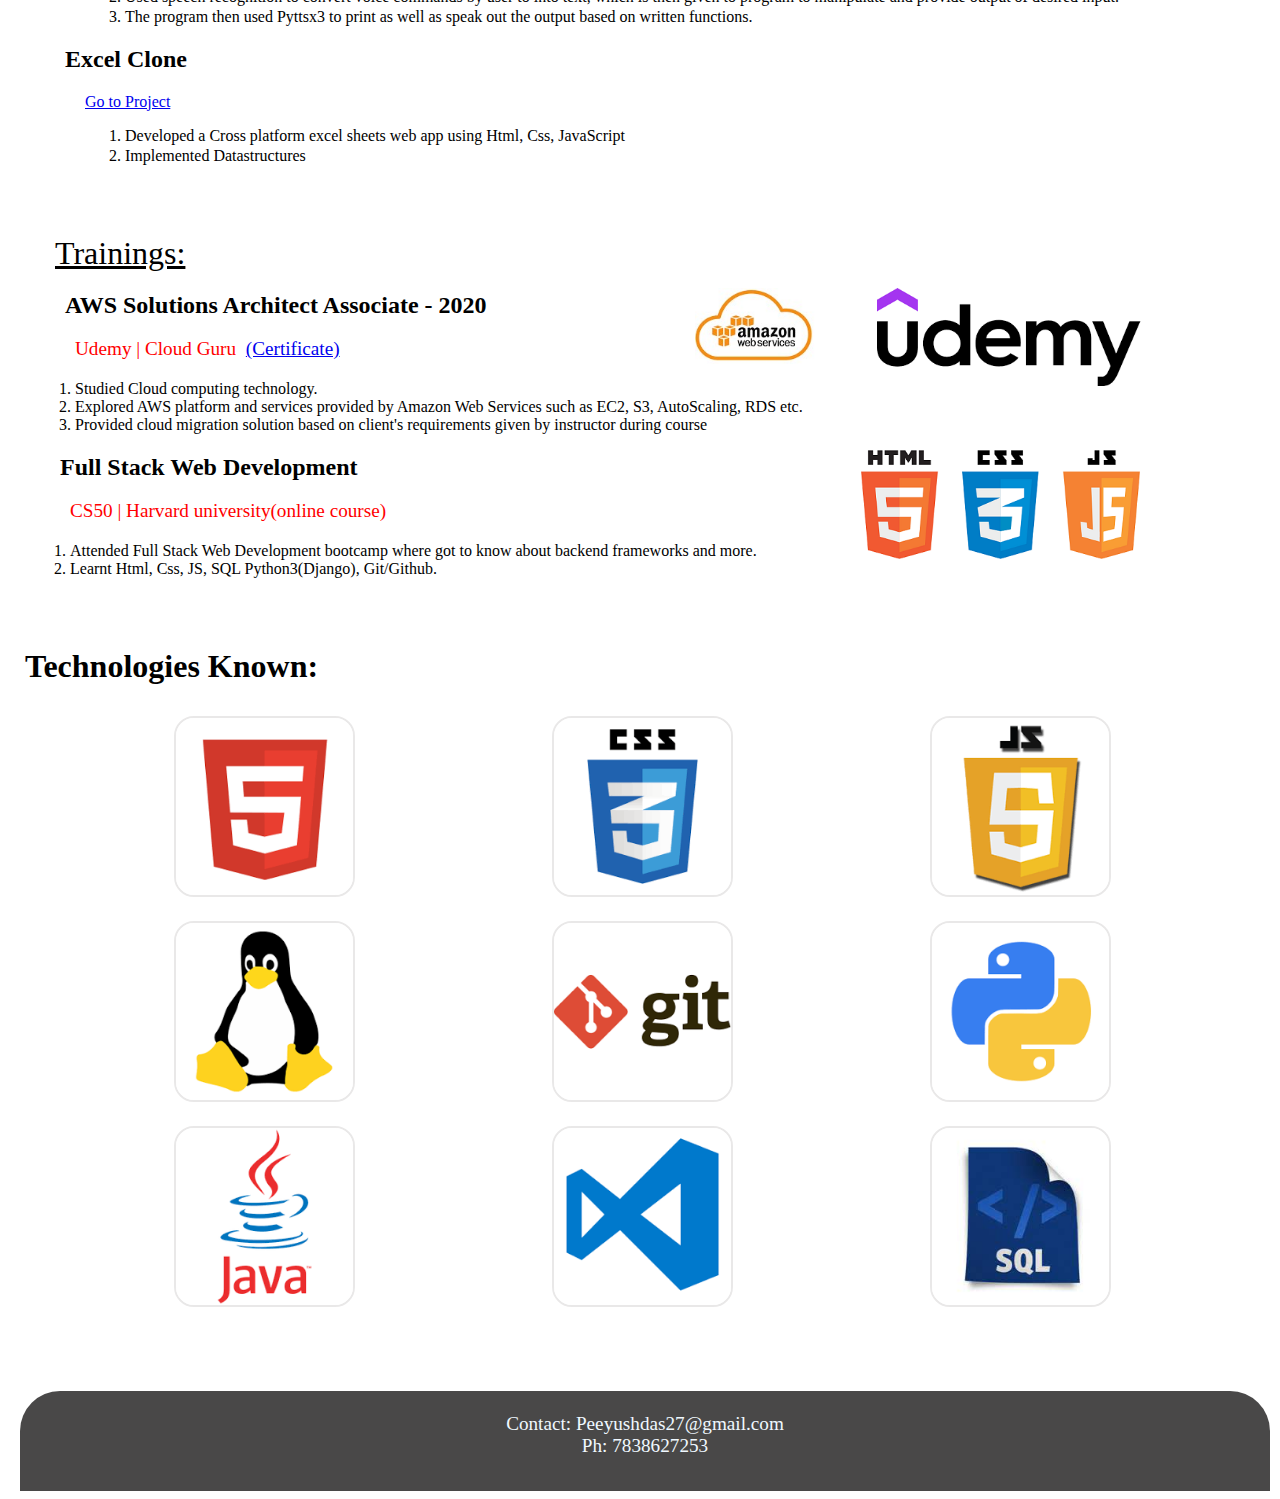
==== commit 22d44ec4: "css updated" ====
--- a/index.html
+++ b/index.html
@@ -10,7 +10,7 @@
 
     <link rel="stylesheet" href="https://cdnjs.cloudflare.com/ajax/libs/font-awesome/4.7.0/css/font-awesome.min.css">
 
-    <link rel="stylesheet" href="./res.css">
+    <link rel="stylesheet" href="./port.css">
     <title>Peeyush Chandra Das</title>
 </head>
 <body>
--- a/port.css
+++ b/port.css
@@ -0,0 +1,219 @@
+*{
+    margin-left: 5px;
+    margin-right: 5px;
+}
+
+.navbar{
+    width: 100%;
+}
+body{
+    width: 100%;
+}
+.navbar-body{
+    display: inline-block ;
+    align-self: center;
+    text-align: center;
+}
+.intro-body{
+    border-radius: 30px;
+    padding: 2px;
+    margin-top: 80px;
+    text-align: center;
+    width: 100%;
+    background-color: rgba(0, 0, 0, 0.13);
+}
+.introh{
+    font-size: 60px;
+    color: #000000;
+    text-shadow: 2px 2px rgba(219, 35, 35, 0.637);
+}
+
+.intro-text{
+    text-align: center;
+    margin-top: 0;
+    font-size:large;
+}
+
+.fa{
+    text-decoration: none;
+    margin: 4px 19px;
+    font-size: x-large;
+    color: black;
+    margin-left: 20px;
+}
+
+.fa-code{
+    margin-left: 40px;
+}
+
+.resume{
+    font-size: x-large;
+    text-decoration: none;
+    color: black;
+    margin-left: 10px;
+}
+.fa:hover{
+    color: crimson;
+}
+
+
+.photo{
+    display: block;
+    border-radius: 50%;
+    height: 270px;
+    width: 270px;
+    margin: 20px;
+    border-style: solid;
+    border-color: rgba(0, 0, 0, 0.658);
+}
+
+.photo:hover{
+    border-spacing: 2px;
+    box-shadow: 0 4px 8px 0 rgb(44, 238, 252), 2px 6px 20px 0 rgb(44, 238, 252);
+}
+.intro{
+    display: inline-block;
+}
+.skills{
+    text-decoration: none;
+}
+
+.name{
+    font-weight: 600;
+    font-size: xx-large;
+    text-align: center;
+    margin-top: 180px;
+}
+
+p{
+    font-size: larger;
+}
+
+hr{
+    border: 2px solid black;
+    margin-left: 20%;
+    margin-right: 20%;
+}
+
+.about{
+    font-weight: 500;
+    margin: 10px 30px;
+    margin-top: 50px;
+    text-decoration: underline;
+}
+
+.skills ul li{
+    display: inline-block;
+    margin: 10px 25px;
+    font-weight: 700;
+    font-size: large;
+    background-color: rgb(173, 222, 255);
+    padding: 2px 4px;
+    height: 30px;
+    width: auto;
+    border-radius: 7px;
+}
+
+h2{
+    margin-left: 40px;
+}
+
+#visitor{
+    text-align: center;
+    text-shadow: 2px 1px #ffffff;
+}
+#aboutp{
+    margin-left: 50px;
+}
+
+.icons ul li{
+    display: inline-block;
+    margin: 10px 40px;
+}
+
+
+#aboutexp{
+    margin-left: 50px;
+    color: rgb(255, 0, 0);
+    font-weight: 400;
+}
+
+
+.exp li{
+    margin-left: 55px;
+    margin-top: 2px;
+}
+
+.projects li{
+    margin-left: 55px;
+    margin-top: 2px;
+}
+
+.project{
+    margin-left: 60px;
+}
+
+.image li{
+    display: inline-block;
+    float: right;
+    margin-top: 0;
+    margin-left: 5px;
+}
+
+.image img{
+    width: 70%;
+    height: 70%;
+}
+
+.tech-body ul li{
+    display: flex;
+    display: inline-block;
+    text-align: center;
+    margin: 10px 10px;
+}
+.tech-body img{
+    border: 2px solid rgba(37, 34, 34, 0.1);
+    border-radius: 20px;
+    margin-left: 75px;
+    margin-right: 50px;
+    height: 50%;
+    width: 50%;
+}
+
+.tech-body img:hover{
+    cursor: default;
+    box-shadow: 0 4px 8px 0 rgb(12, 72, 128), 2px 6px 20px 0 rgb(12, 72, 128);
+}
+
+.tech-body{
+    margin-top: 70px;
+}
+.exp-body{
+    margin-top: 70px;
+}
+
+.projects-body{
+    margin-top: 70px;
+}
+
+.trainings-body{
+    margin-top: 70px;
+}
+
+.footer {
+    height: 100px;
+    width: 100%;
+    margin-top: 70px;
+    background-color: rgb(73, 72, 72);
+    border-top-left-radius: 40px;
+    border-top-right-radius: 40px;
+    margin-left: auto;
+    margin-right: auto;
+  }
+
+.footer p{
+    margin-top: 40px;
+    text-align: center;
+    color: aliceblue;
+    margin-bottom: 0;
+}
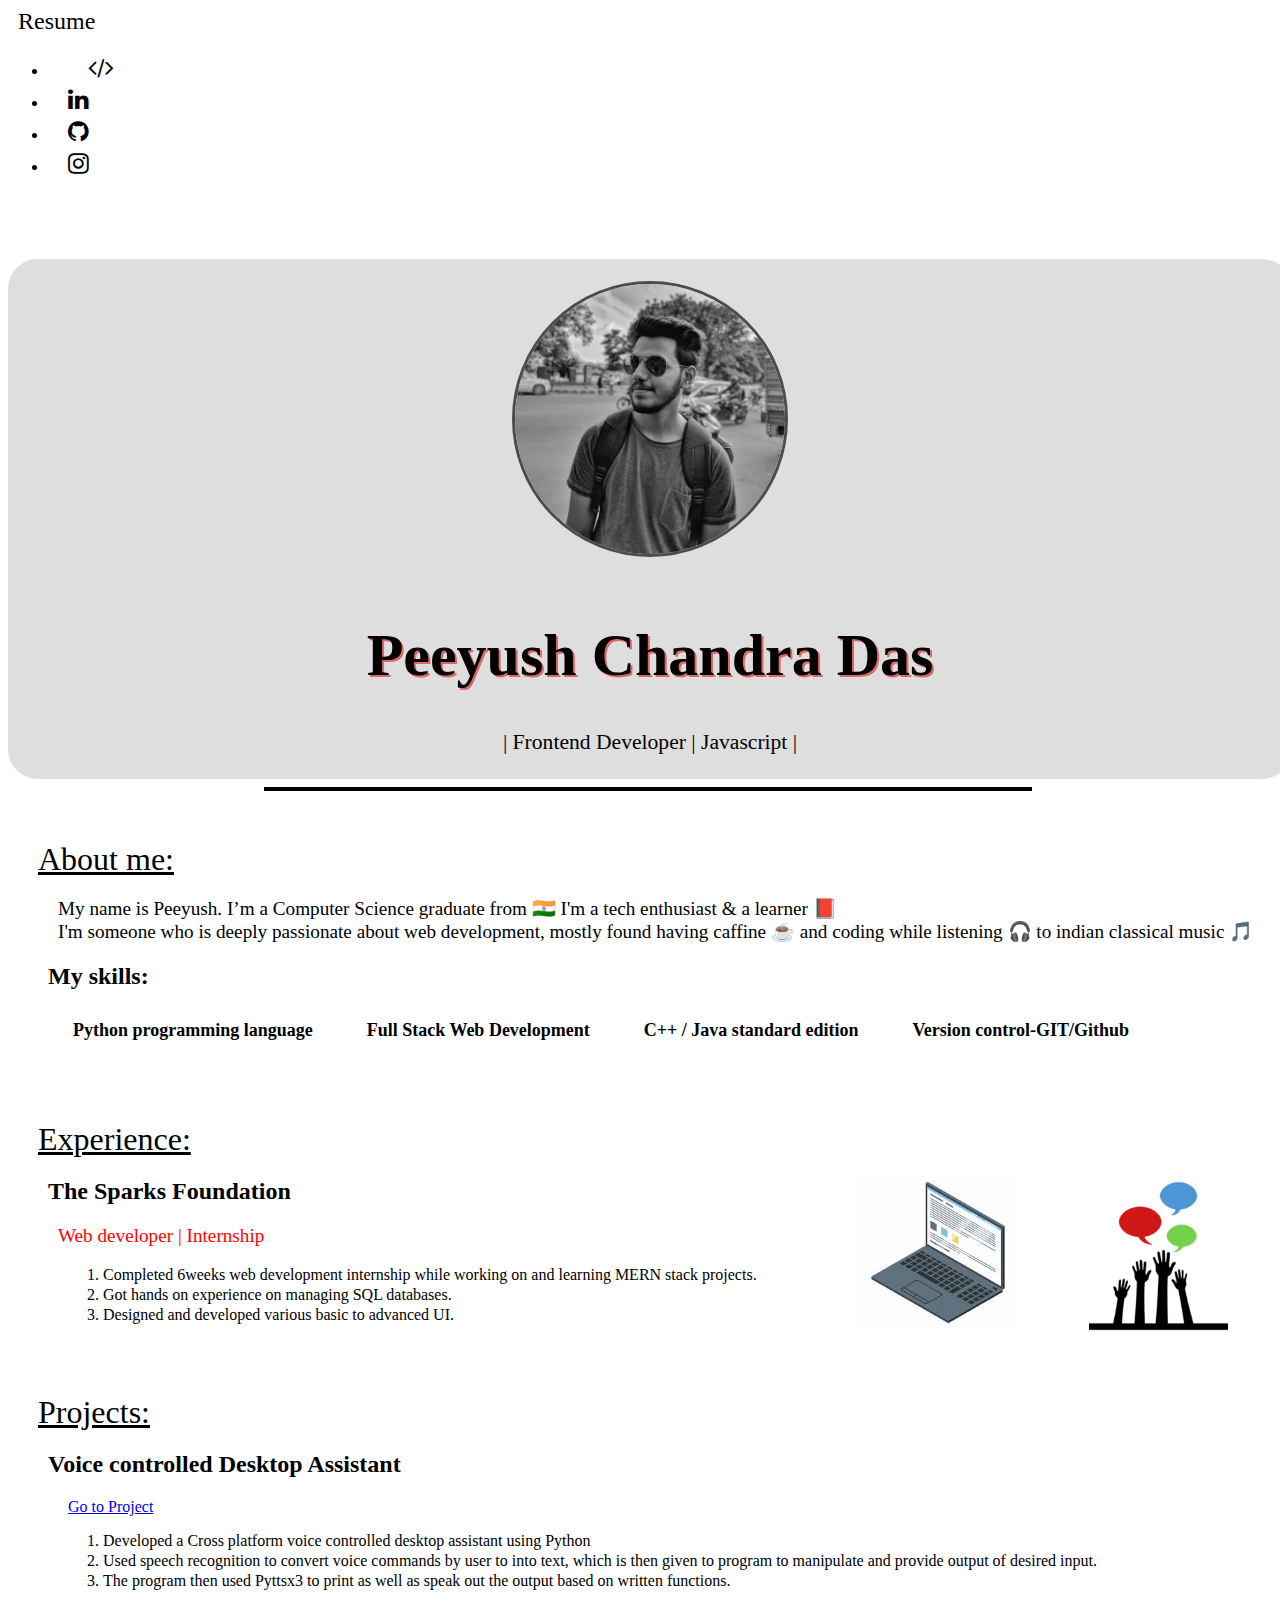
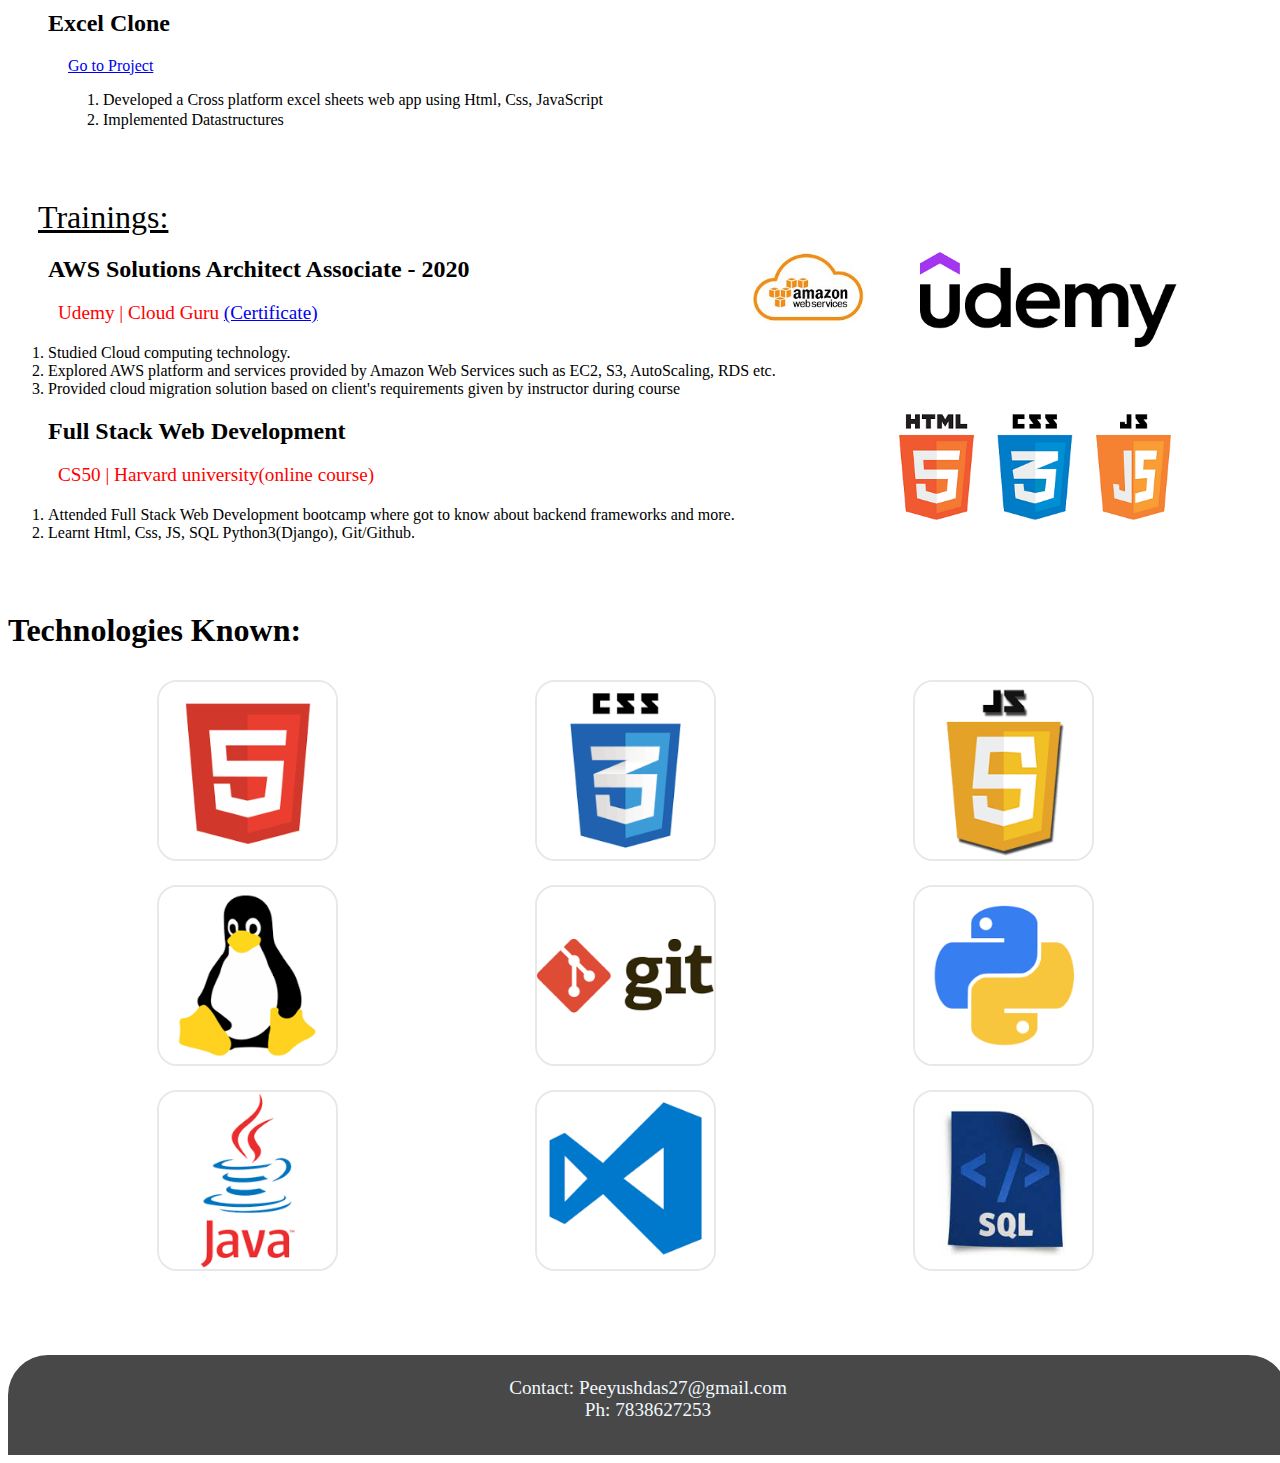
==== commit 0eed625a: "resune updated" ====
--- a/index.html
+++ b/index.html
@@ -16,7 +16,7 @@
 <body>
     <nav class="navbar navbar-expand navbar-light bg-light fixed-top">
         <div class="container-fluid">
-          <a class="resume" href="https://drive.google.com/file/d/1A7v1KwoMaJtmP5PIZsG7vlDC2OlfL4aN/view?usp=sharing" target="_blank">Resume</a>
+          <a class="resume" href="https://drive.google.com/file/d/1m8bo414b2Wr2YZH5qBLTH6xZ2PtHGiGb/view?usp=sharing" target="_blank">Resume</a>
           
             <ul class="navbar-nav me-auto">
                 <li><a href="https://www.hackerrank.com/peeyushdas27" target="_blank" class="fa fa-code" title="HackerRank "></a></li>
--- a/port.css
+++ b/port.css
@@ -1,8 +1,8 @@
-*{
+/* *{
     margin-left: 5px;
     margin-right: 5px;
 }
-
+ */
 .navbar{
     width: 100%;
 }
@@ -107,11 +107,6 @@
     margin: 10px 25px;
     font-weight: 700;
     font-size: large;
-    background-color: rgb(173, 222, 255);
-    padding: 2px 4px;
-    height: 30px;
-    width: auto;
-    border-radius: 7px;
 }
 
 h2{
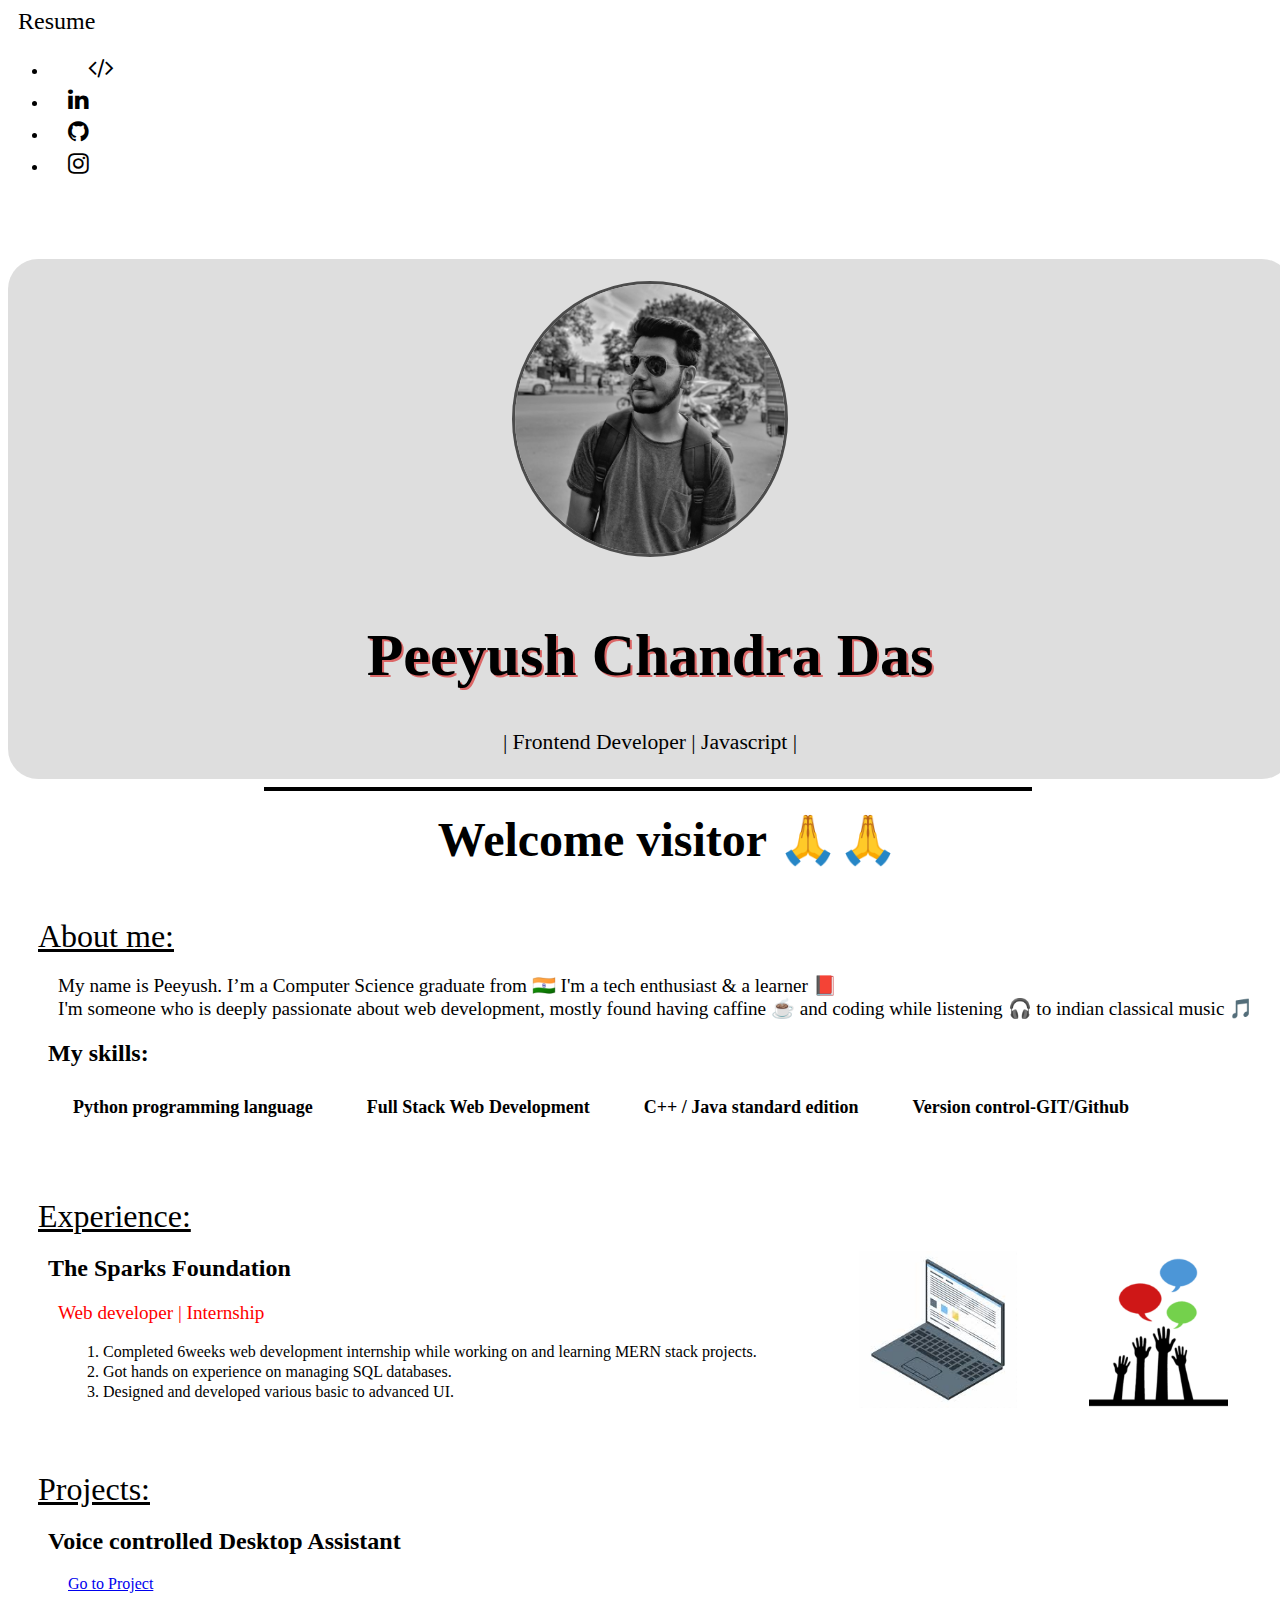
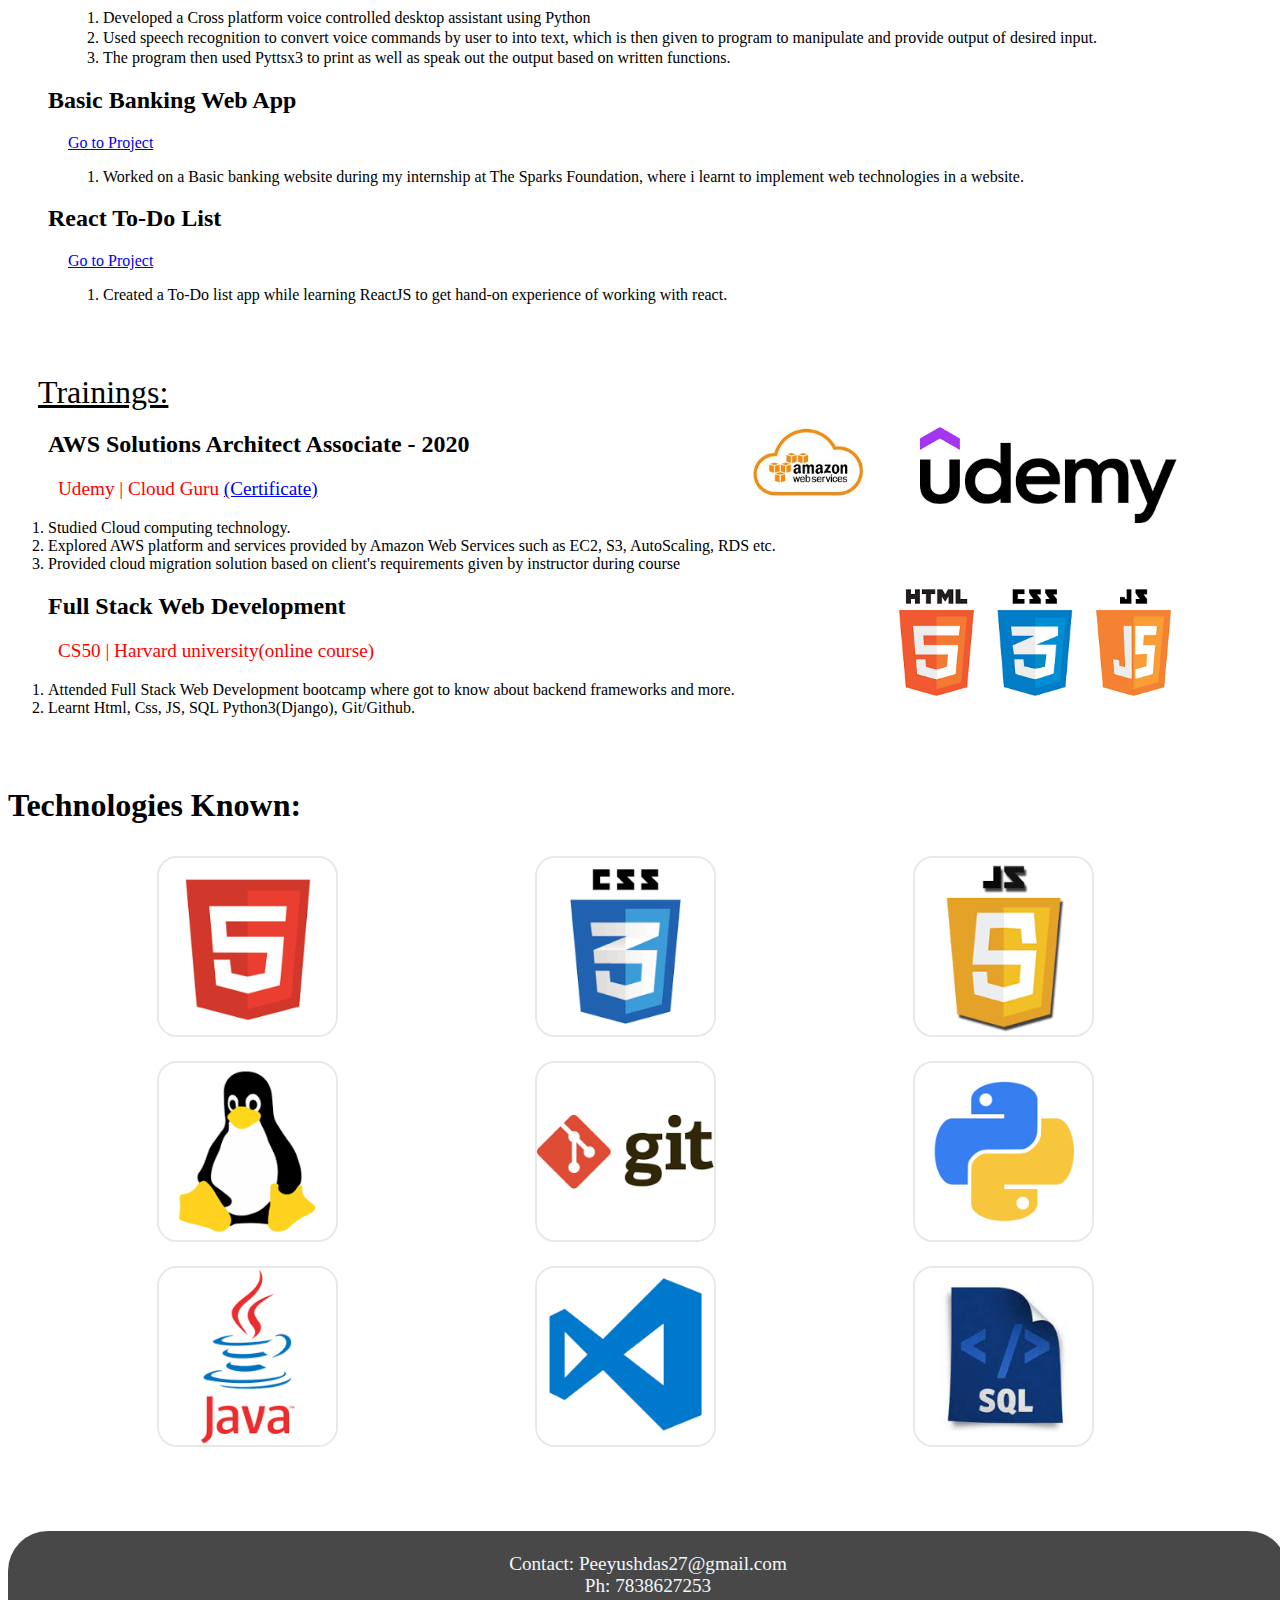
==== commit 3393748b: "projects updated" ====
--- a/index.html
+++ b/index.html
@@ -91,11 +91,17 @@
             <li>Used speech recognition to convert voice commands by user to into text, which is then given to program to manipulate and provide output of desired input.</li>
             <li>The program then used Pyttsx3 to print as well as speak out the output based on written functions.</li>
         </ol>
-        <h2>Excel Clone</h2>
+
+        <h2>Basic Banking Web App</h2>
         <a class="project" href="#">Go to Project</a>
         <ol>
-            <li>Developed a Cross platform excel sheets web app using Html, Css, JavaScript</li>
-            <li>Implemented Datastructures</li>
+            <li>Worked on a Basic banking website during my internship at The Sparks Foundation, where i learnt to implement web technologies in a website. </li>
+        </ol>
+
+        <h2>React To-Do List</h2>
+        <a class="project" href="#">Go to Project</a>
+        <ol>
+            <li>Created a To-Do list app while learning ReactJS to get hand-on experience of working with react.</li>
         </ol>
       </div>
       </div>
@@ -154,6 +160,6 @@
     </div>
     </div>
 
-    <script src="./index.js"></script>
+    <script src="./port.js"></script>
 </body>
 </html>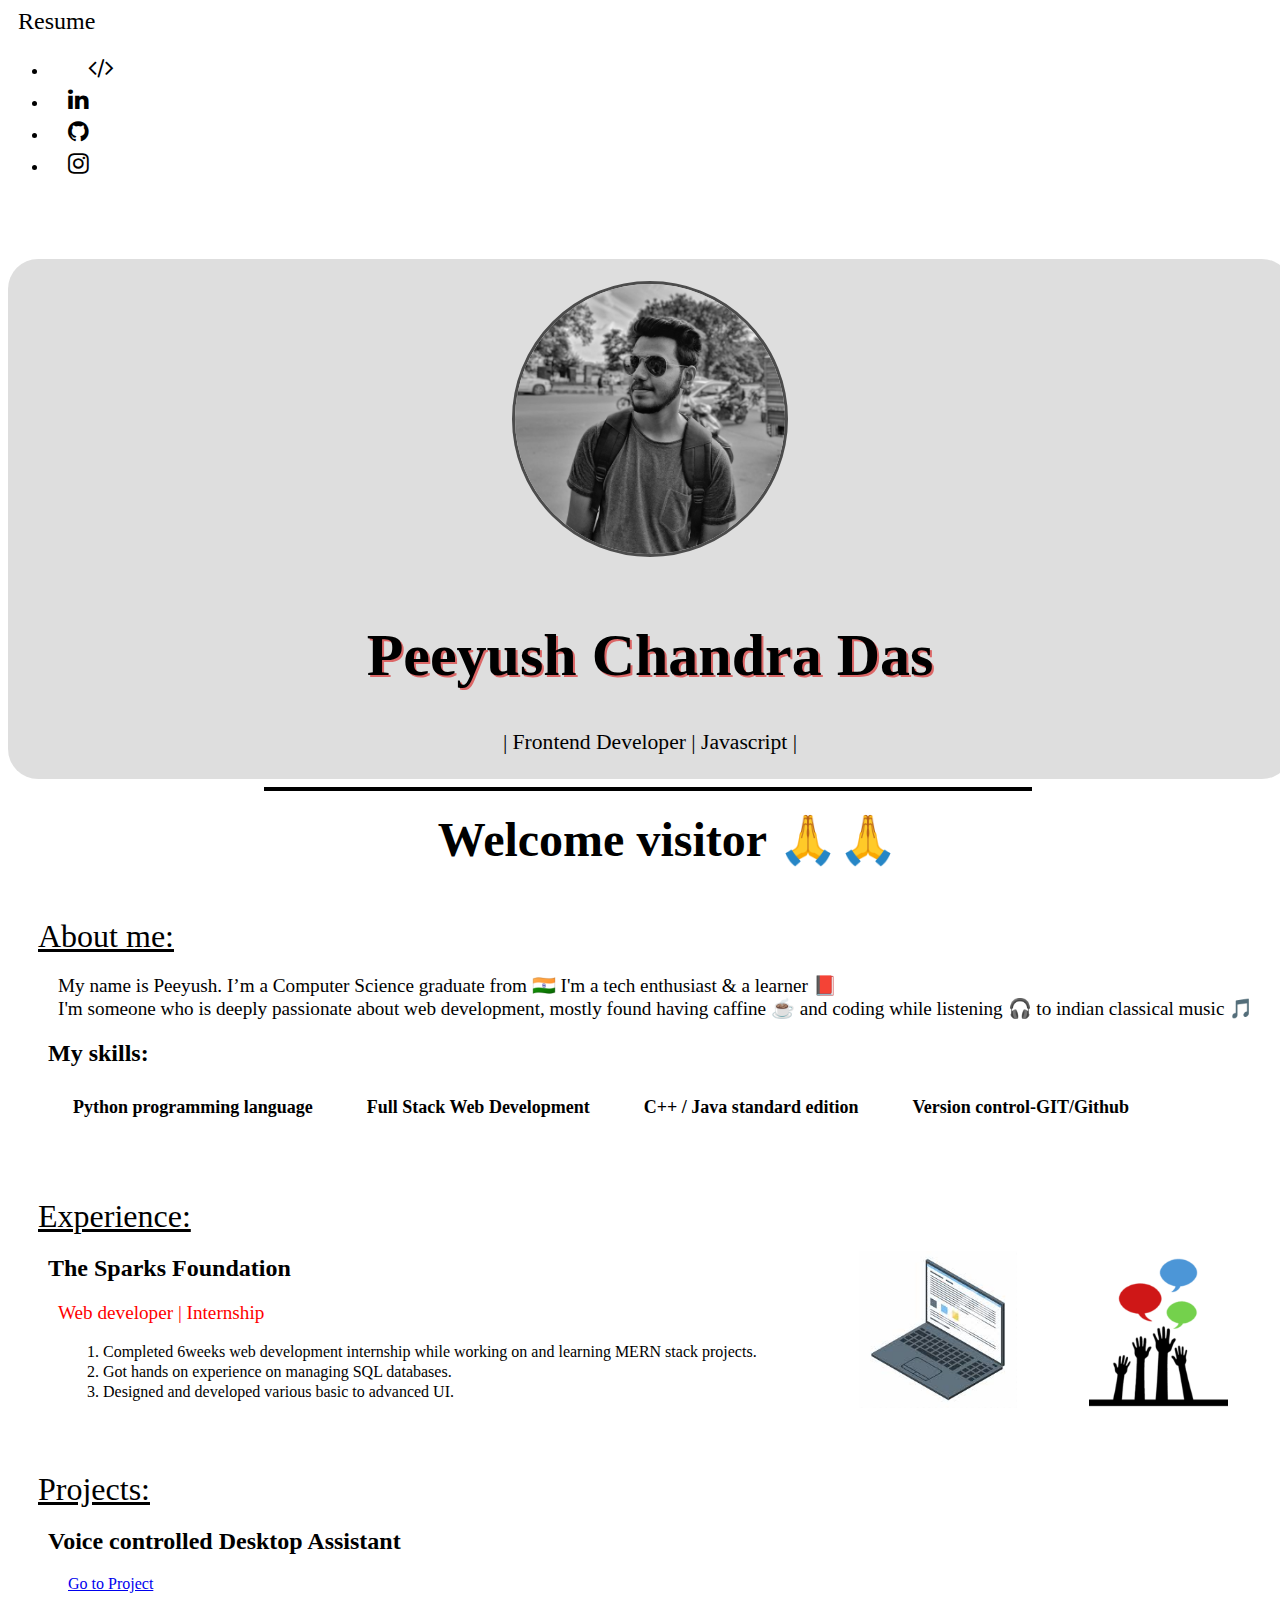
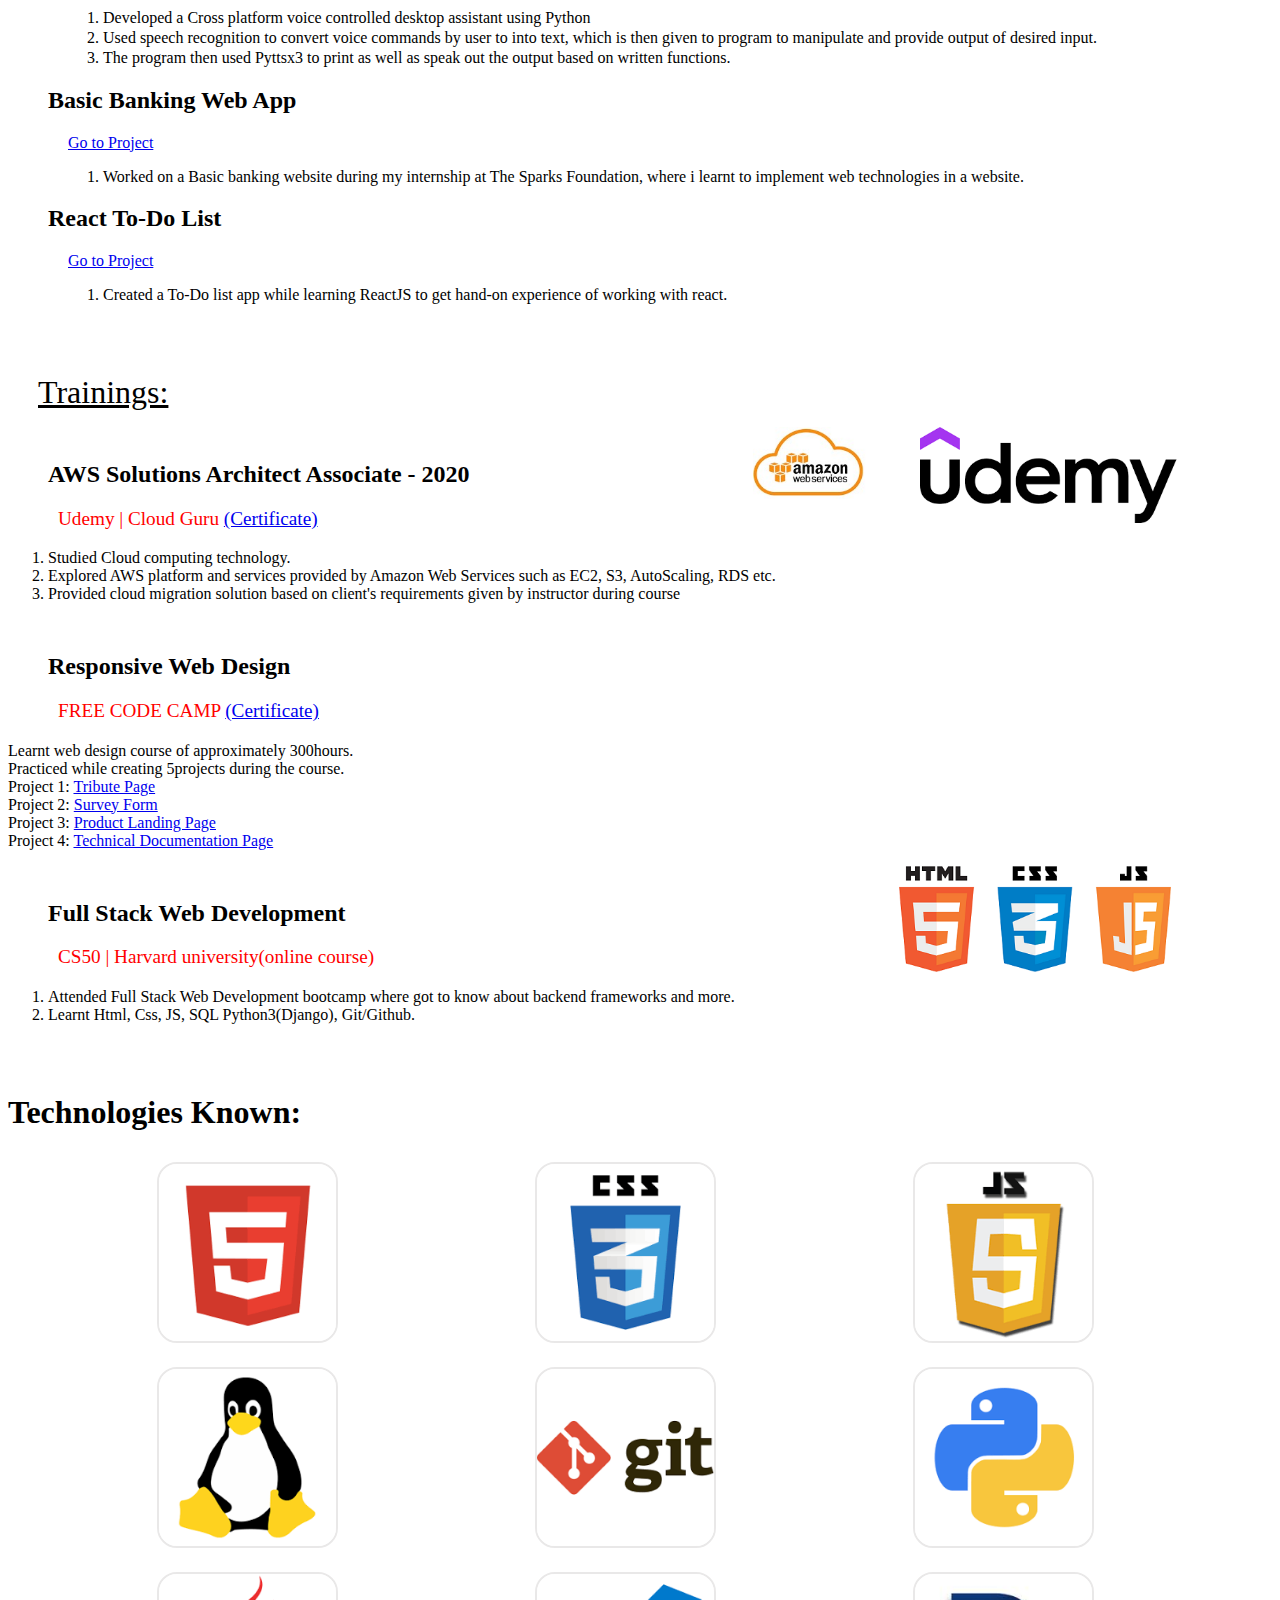
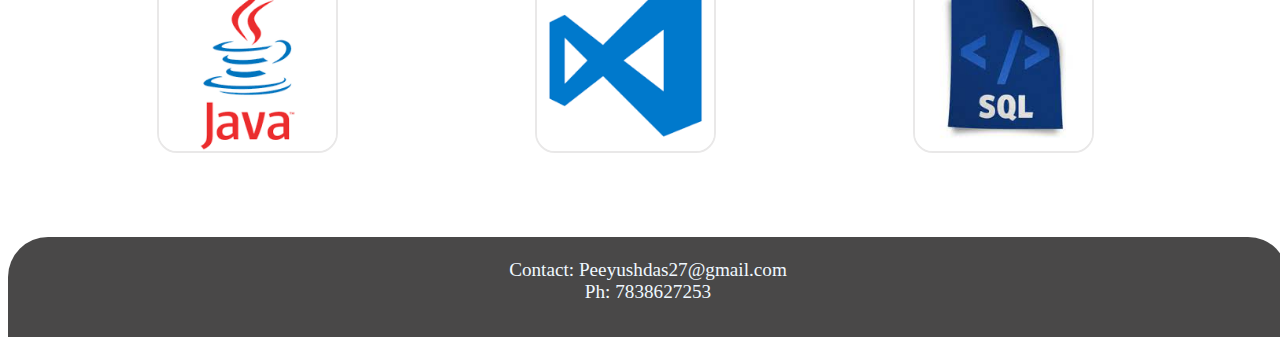
==== commit f871e9d3: "files modified" ====
--- a/index.html
+++ b/index.html
@@ -116,7 +116,7 @@
                 <li><img src="./images/download (1).jpg" alt="AWS"></li>
             </ul>
         </div>
-        <h2>AWS Solutions Architect Associate - 2020</h2>
+        <h2 id="train">AWS Solutions Architect Associate - 2020</h2>
         <p id="aboutexp">Udemy | Cloud Guru <a href="https://drive.google.com/file/d/1vT_Knp_GZUQVZ5ogTXUV3Yv5LimDPXo1/view?usp=sharing" target="_blank">(Certificate)</a></p>
         
         <ol>
@@ -128,17 +128,36 @@
 
 
         <div class="image">
-            <ul>
+        <!--     <ul>
                 <li><img src="./images/html5-logo-devextreme-multi-purpose-controls-html-javascript-3.png" alt="cloud"></li>
-            </ul>
+            </ul> -->
         </div>
-        <h2>Full Stack Web Development</h2>
-        <p id="aboutexp">CS50 | Harvard university(online course)</p>
-        <ol>
-            <li>Attended Full Stack Web Development bootcamp where got to know about backend frameworks and more.</li>
-            <li>Learnt Html, Css, JS, SQL Python3(Django), Git/Github.</li>
+
+        <h2 id="train">Responsive Web Design</h2>
+        <p id="aboutexp">FREE CODE CAMP <a href="https://drive.google.com/file/d/1lTDfFFXanEp_LqSug3EANb610c4spK2u/view?usp=sharing" target="_blank">(Certificate)</a></p>
+            <li>Learnt web design course of approximately 300hours.</li>
+            <li>Practiced while creating 5projects during the course.</li>
+            <li>Project 1: <a href="https://codepen.io/Peeyush27/pen/rNwyKQa">Tribute Page</a></li>
+            <li>Project 2: <a href="https://codepen.io/Peeyush27/pen/MWopXzN">Survey Form</a></li>
+            <li>Project 3: <a href="https://codepen.io/Peeyush27/pen/xxrqzME">Product Landing Page</a></li>
+            <li>Project 4: <a href="https://codepen.io/Peeyush27/pen/XWgMYGm">Technical Documentation Page</a></li>
         </ol>
       </div>
+
+
+      <div class="image">
+        <ul>
+            <li><img src="./images/html5-logo-devextreme-multi-purpose-controls-html-javascript-3.png" alt="cloud"></li>
+        </ul>
+    </div>
+
+    <h2 id="train">Full Stack Web Development</h2>
+    <p id="aboutexp">CS50 | Harvard university(online course)</p>
+    <ol>
+        <li>Attended Full Stack Web Development bootcamp where got to know about backend frameworks and more.</li>
+        <li>Learnt Html, Css, JS, SQL Python3(Django), Git/Github.</li>
+    </ol>
+  </div>
 
       <div class="container tech-body">
       <h1 class="icons">Technologies Known: </h1>
--- a/port.css
+++ b/port.css
@@ -212,3 +212,7 @@
     color: aliceblue;
     margin-bottom: 0;
 }
+
+#train{
+    margin-top: 50px;
+}